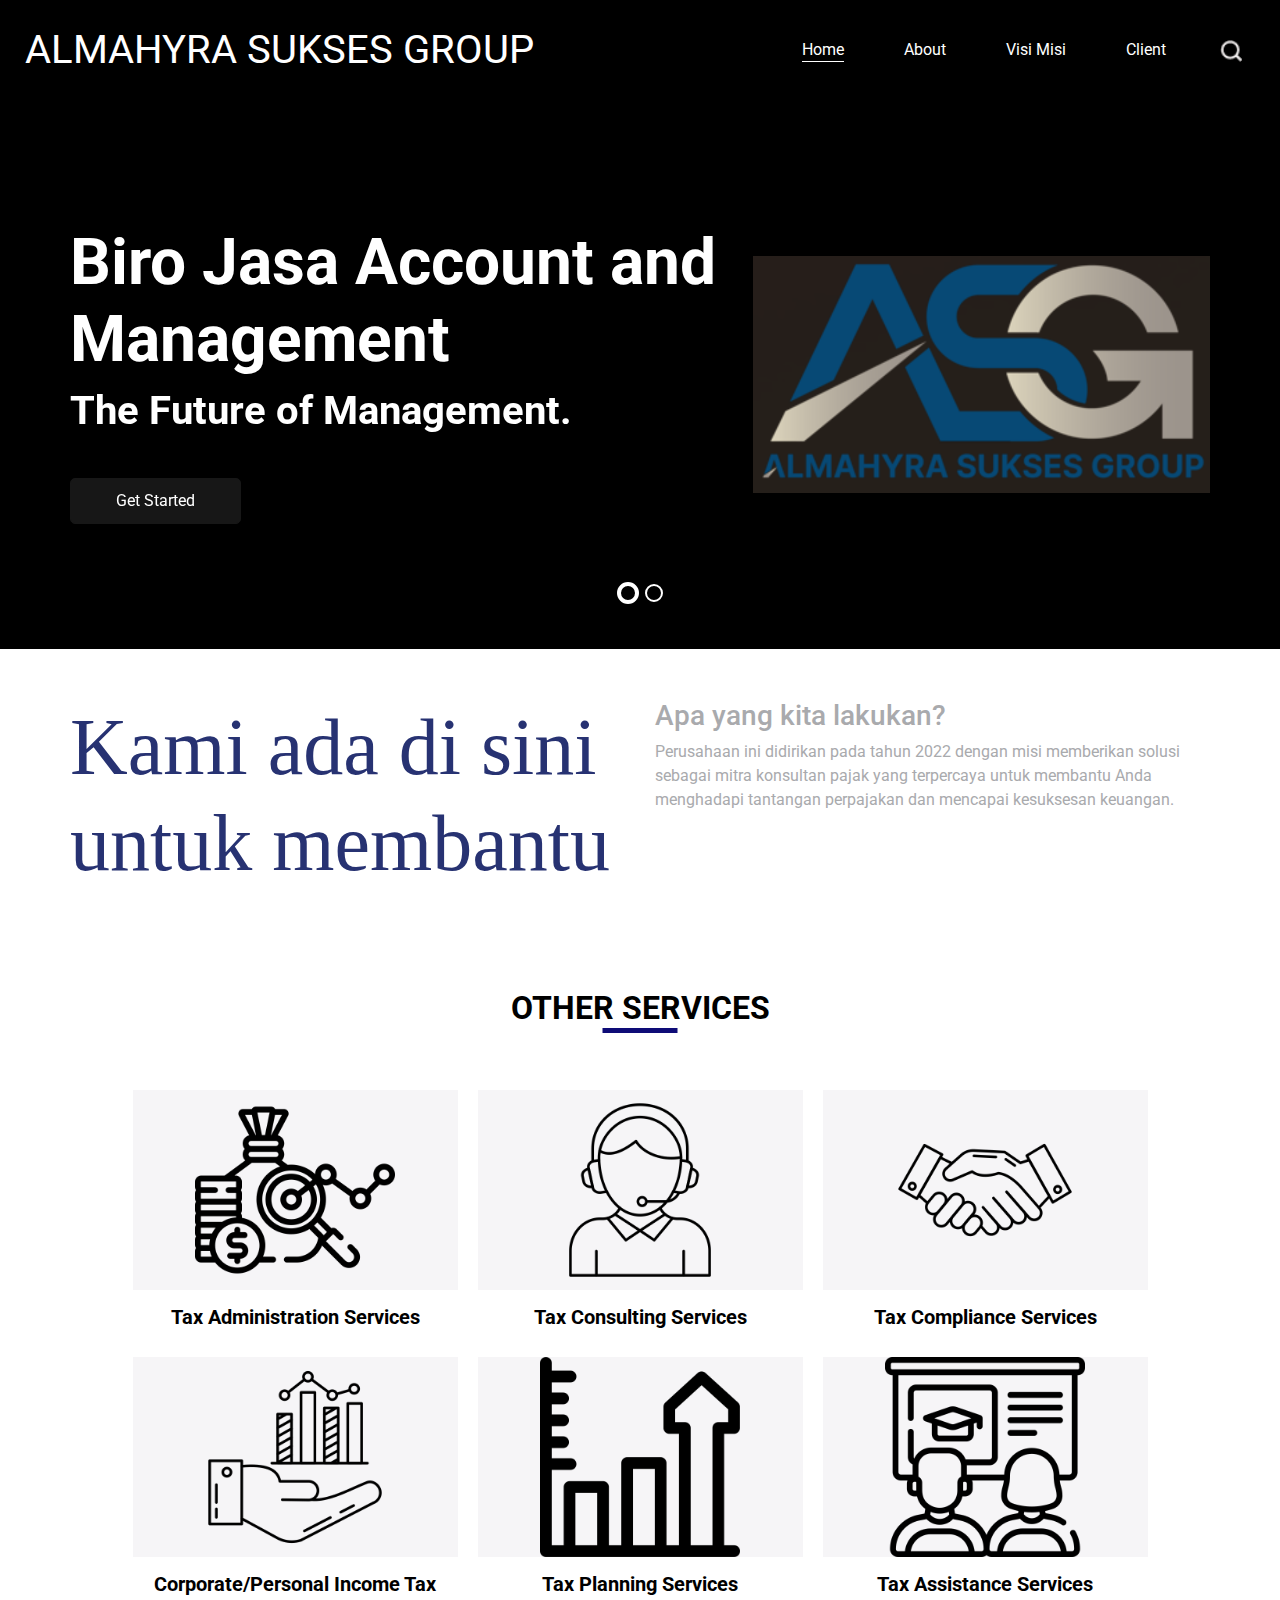
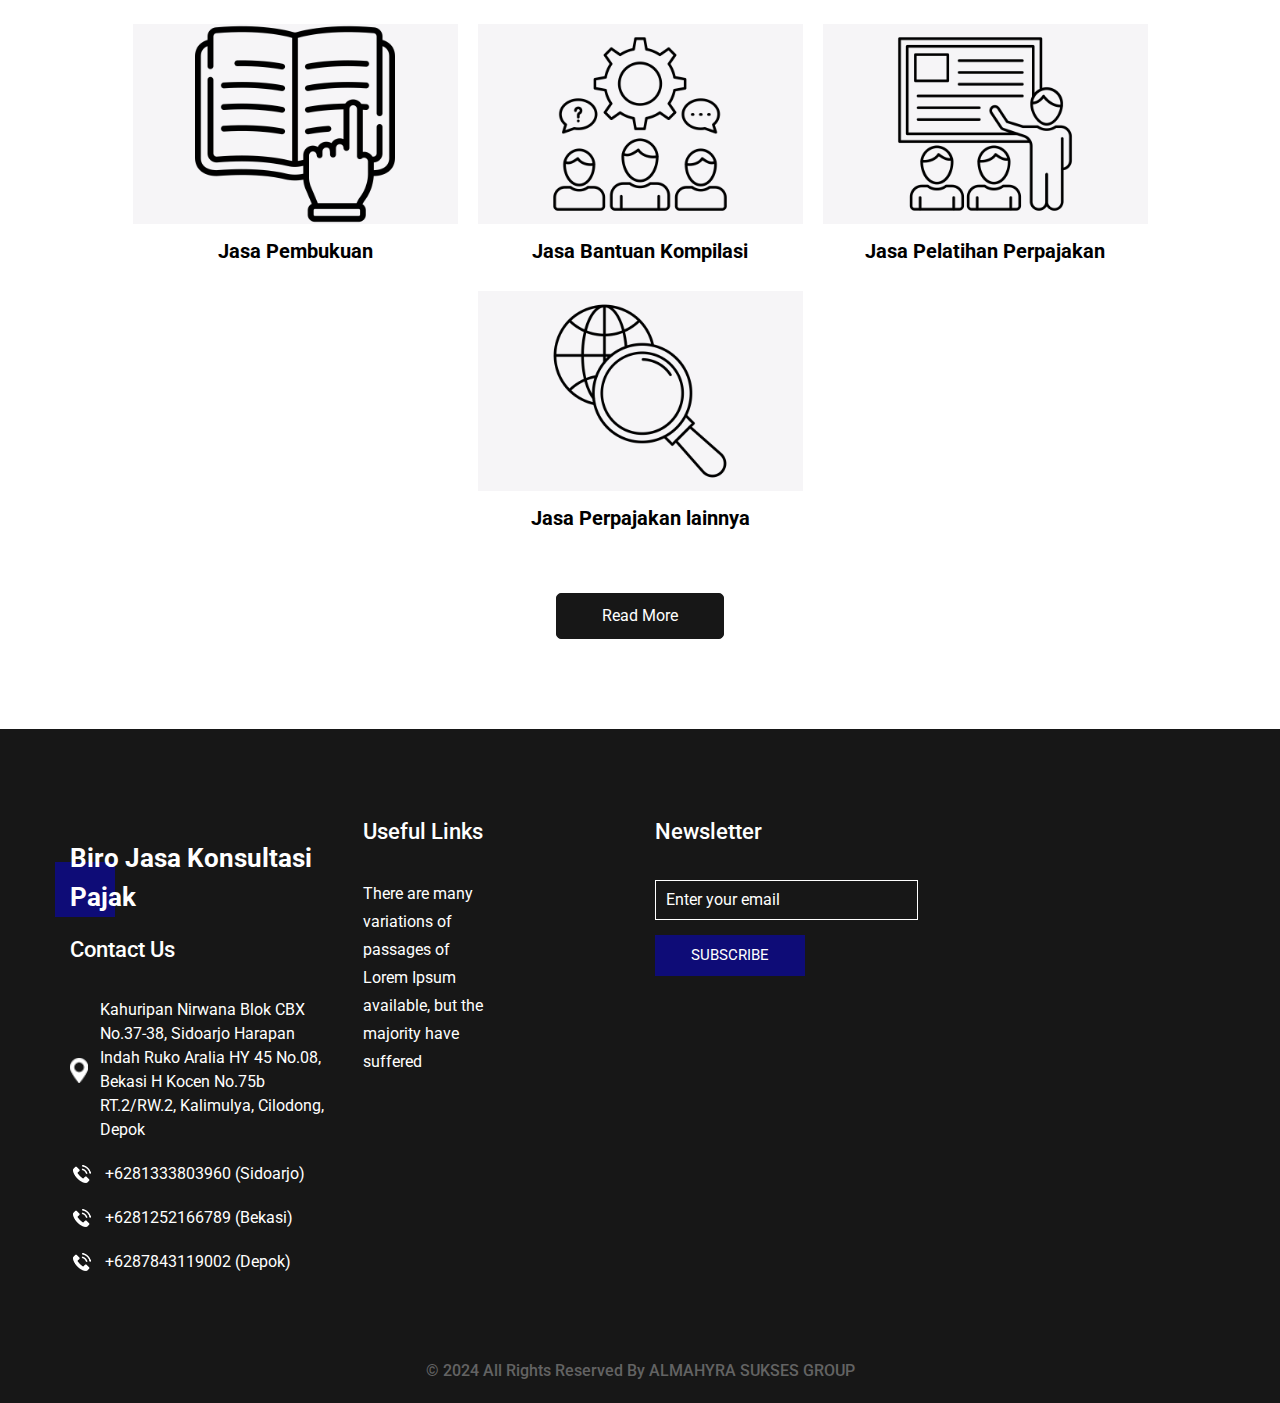
==== index.html @ 08581fa9 "push awal" ====
<!DOCTYPE html>
<html>

<head>
  <!-- Basic -->
  <meta charset="utf-8" />
  <meta http-equiv="X-UA-Compatible" content="IE=edge" />
  <!-- Mobile Metas -->
  <meta name="viewport" content="width=device-width, initial-scale=1, shrink-to-fit=no" />
  <!-- Site Metas -->
  <meta name="keywords" content="" />
  <meta name="description" content="" />
  <meta name="author" content="" />

  <title >Biro Jasa Konsultasi Pajak</title>

  <!-- slider stylesheet -->
  <!-- slider stylesheet -->
  <link rel="stylesheet" type="text/css"
    href="https://cdnjs.cloudflare.com/ajax/libs/OwlCarousel2/2.3.4/assets/owl.carousel.min.css" />

  <!-- bootstrap core css -->
  <link rel="stylesheet" type="text/css" href="css/bootstrap.css" />

  <!-- fonts style -->
  <link href="https://fonts.googleapis.com/css?family=Roboto:400,700&display=swap" rel="stylesheet" />
  <!-- Custom styles for this template -->
  <link href="css/style.css" rel="stylesheet" />
  <!-- responsive style -->
  <link href="css/responsive.css" rel="stylesheet" />
</head>

<body>
  <div class="hero_area">
    <!-- header section strats -->
    <header class="header_section">
      <div class="container-fluid">
        <nav class="navbar navbar-expand-lg custom_nav-container ">
          <a class="navbar-brand" href="index.html">
            <span>
              ALMAHYRA SUKSES GROUP
            </span>
          </a>
          <button class="navbar-toggler" type="button" data-toggle="collapse" data-target="#navbarSupportedContent"
            aria-controls="navbarSupportedContent" aria-expanded="false" aria-label="Toggle navigation">
            <span class="navbar-toggler-icon"></span>
          </button>

          <div class="collapse navbar-collapse" id="navbarSupportedContent">
            <div class="d-flex ml-auto flex-column flex-lg-row align-items-center">
              <ul class="navbar-nav  ">
                <li class="nav-item active">
                  <a class="nav-link" href="index.html">Home <span class="sr-only">(current)</span></a>
                </li>
                <li class="nav-item ">
                  <a class="nav-link" href="about.html"> About </a>
                </li>
                <!-- <li class="nav-item">
                  <a class="nav-link" href="how.html"> How </a>
                </li> -->
                <li class="nav-item">
                  <a class="nav-link" href="visimisi.html"> Visi Misi </a>
                </li>
                <li class="nav-item">
                  <a class="nav-link" href="client.html"> Client </a>
                </li>
                <!-- <li class="nav-item">
                  <a class="nav-link" href="#">
                    <span>Wallet</span> <img src="images/wallet.png" alt="" />
                  </a>
                </li>
                <li class="nav-item">
                  <a class="nav-link" href="#"> Login</a>
                </li>
                <li class="nav-item">
                  <a class="nav-link" href="#"> Sign Up</a>
                </li> -->
              </ul>
              <div class="user_option">
                <form class="form-inline my-2 my-lg-0 ml-0 ml-lg-4 mb-3 mb-lg-0">
                  <button class="btn  my-2 my-sm-0 nav_search-btn" type="submit"></button>
                </form>
              </div>
            </div>
          </div>
        </nav>
      </div>
    </header>
    <!-- end header section -->
    <!-- slider section -->
    <section class=" slider_section position-relative" style="margin-bottom: 50px;">
      <div id="carouselExampleIndicators" class="carousel slide" data-ride="carousel">
        <ol class="carousel-indicators">
          <li data-target="#carouselExampleIndicators" data-slide-to="0" class="active"></li>
          <li data-target="#carouselExampleIndicators" data-slide-to="1"></li>
          <!-- <li data-target="#carouselExampleIndicators" data-slide-to="2"></li>
          <li data-target="#carouselExampleIndicators" data-slide-to="3"></li>
          <li data-target="#carouselExampleIndicators" data-slide-to="4"></li> -->
        </ol>
        <div class="carousel-inner">
          <div class="carousel-item active">
            <div class="container">
              <div class="box">
                <div class="row">
                  <div class="col-md-7">
                    <div class="detail-box">
                      <div>
                        <h1>
                          Biro Jasa Account and Management
                        </h1>
                        <h2>
                          The Future of Management.
                        </h2>
                        <div class="">
                          <a href="">
                            Get Started
                          </a>
                        </div>
                      </div>
                    </div>
                  </div>
                  <div class="col-md-5">
                    <div class="img-box2">
                      <img src="images/logo_ASG.png" alt="" />
                    </div>
                  </div>
                </div>
              </div>
            </div>
          </div>
          <div class="carousel-item">
            <div class="container">
              <div class="box">
                <div class="row">
                  <div class="col-md-7">
                    <div class="detail-box">
                      <div>
                        <h1>
                          COMPANY VALUES
                        </h1>
                        <!-- <h2>
                          The Future of Trading.
                        </h2> -->
                        <div class="">
                          <a href="">
                            Get Started
                          </a>
                        </div>
                      </div>
                    </div>
                  </div>
                  <div class="col-md-5">
                    <div class="img-box2">
                  
                      <img src="images/company_value.png" alt="" />
                    </div>
                  </div>
                </div>
              </div>
            </div>
          </div>
          
          
          
      </div>
    </section>
    <!-- end slider section -->
  </div>

  <section id="about" class="about">
    <div class="container" data-aos="fade-up">
        <div class="row">
          <div class="col-lg-6 order-1 order-lg-1 content" data-aos="fade-left" data-aos-delay="100" style="font-family: 'Times New Roman', serif; font-size: 24px;">
            <h3 style="color: #273272; font-size: 80px;">Kami ada di sini untuk membantu</h3>
        </div>
        
            <div class="col-lg-6 order-2 order-lg-2" data-aos="fade-right" data-aos-delay="100">
              <h3 style="color: #A9AAAD;">Apa yang kita lakukan?</h3>
              <p class="fst-italic" style="color: #A9AAAD;">
                Perusahaan ini didirikan pada tahun
                2022 dengan misi memberikan solusi
                sebagai mitra konsultan pajak yang
                terpercaya untuk membantu Anda
                menghadapi tantangan perpajakan
                dan mencapai kesuksesan keuangan.
              </p>
              
          </div>
          
        </div>
    </div>
</section>




  <!-- how section -->
  <section class="how_section layout_padding">
    <div class="heading_container">
      <h2>
        OTHER SERVICES
      </h2>
    </div>
    <div class="how_container">
      <div class="box">
        <div class="img-box">
            <img src="images/pajak_pemenuhan.png" class="img-fluid" alt="">
        </div>
        <div class="detail-box">
            <h5>Tax Administration Services</h5>
        </div>
    </div>
    
      <div class="box">
        <div class="img-box">
          <img src="images/pajak_konsultasi.png" class="img-fluid" alt="">
      </div>
        <div class="detail-box">
          <h5>
            Tax Consulting Services

          </h5>
          <!-- <p>
            Lorem ipsum dolor sit amet, consectetur adipiscing elit, sed do
            eiusmod tempor incididunt ut labore et
          </p> -->
        </div>
      </div>
      <div class="box">
        <div class="img-box">
          <img src="images/pajak_ulasan.png" class="img-fluid" alt="">
      </div>
        <div class="detail-box">
          <h5>
            Tax Compliance Services
          </h5>
          <!-- <p>
            Lorem ipsum dolor sit amet, consectetur adipiscing elit, sed do
            eiusmod tempor incididunt ut labore et
          </p> -->
        </div>
      </div>
      <div class="box">
        <div class="img-box">
          <img src="images/pajak_income.png" class="img-fluid" alt="">
      </div>
        <div class="detail-box">
          <h5>
            Corporate/Personal Income Tax
          </h5>
          <!-- <p>
            Lorem ipsum dolor sit amet, consectetur adipiscing elit, sed do
            eiusmod tempor incididunt ut labore et
          </p> -->
        </div>
      </div>
      <div class="box">
        <div class="img-box">
          <img src="images/tax_planning.png" class="img-fluid" alt="">
      </div>
        <div class="detail-box">
          <h5>
            Tax Planning Services
          </h5>
          <!-- <p>
            Lorem ipsum dolor sit amet, consectetur adipiscing elit, sed do
            eiusmod tempor incididunt ut labore et
          </p> -->
        </div>
      </div>
      <div class="box">
        <div class="img-box">
          <img src="images/tax_assistant.png" class="img-fluid" alt="">
      </div>
        <div class="detail-box">
          <h5>
            Tax Assistance Services
          </h5>
          <!-- <p>
            Lorem ipsum dolor sit amet, consectetur adipiscing elit, sed do
            eiusmod tempor incididunt ut labore et
          </p> -->
        </div>
      </div>
      <div class="box">
        <div class="img-box">
          <img src="images/pembukuan.png" class="img-fluid" alt="">
      </div>
        <div class="detail-box">
          <h5>
            Jasa Pembukuan
          </h5>
          <!-- <p>
            Lorem ipsum dolor sit amet, consectetur adipiscing elit, sed do
            eiusmod tempor incididunt ut labore et
          </p> -->
        </div>
      </div>
      <div class="box">
        <div class="img-box">
          <img src="images/jasa_kompilasi.png" class="img-fluid" alt="">
      </div>
        <div class="detail-box">
          <h5>
            Jasa Bantuan Kompilasi
          </h5>
          <!-- <p>
            Lorem ipsum dolor sit amet, consectetur adipiscing elit, sed do
            eiusmod tempor incididunt ut labore et
          </p> -->
        </div>
      </div>
      <div class="box">
        <div class="img-box">
          <img src="images/jasa_pembelajaran.png" class="img-fluid" alt="">
      </div>
        <div class="detail-box">
          <h5>
            Jasa Pelatihan Perpajakan 
          </h5>
          <!-- <p>
            Lorem ipsum dolor sit amet, consectetur adipiscing elit, sed do
            eiusmod tempor incididunt ut labore et
          </p> -->
        </div>
      </div>
      <div class="box">
        <div class="img-box">
          <img src="images/pajak_sengket.png" class="img-fluid" alt="">
      </div>
        <div class="detail-box">
          <h5>
            Jasa Perpajakan lainnya
          </h5>
          <!-- <p>
            Lorem ipsum dolor sit amet, consectetur adipiscing elit, sed do
            eiusmod tempor incididunt ut labore et
          </p> -->
        </div>
      </div>
      
    </div>
    <div class="btn-box">
      <a href="">
        Read More
      </a>
    </div>
  </section>
  <!-- end how section -->

  <!-- about section -->
<!-- 
  <section class="about_section layout_padding-bottom">
    <div class="container">
      <div class="heading_container">
        <h2>
          About Biro Jasa Konsultasi Pajak
        </h2>
      </div>
      <div class="box">
        <div class="img-box">
          <img src="images/about-img.png" alt="">
        </div>
        <div class="detail-box">
          <p>
            Lorem ipsum dolor sit amet, consectetur adipiscing elit, sed do eiusmod tempor incididunt ut labore et
            dolore magna aliqua. Ut enim ad minim veniamLorem ipsum dolor sit amet, consectetur adipiscing elit, sed do
            eiusmod tempor incididunt ut labore
            et dolore magna aliqua. Ut enim ad minim
          </p>
          <div class="btn-box">
            <a href="">
              Read More
            </a>
          </div>
        </div>
      </div>
    </div>
  </section> -->
  <!-- end about section -->

  <!-- app section -->
<!-- 
  <section class="app_section">
    <div class="container">
      <div class="row">
        <div class="col-md-6">
          <div class="detail-box">
            <h2>
              Our Powerful app to connect it all
            </h2>
            <p>
              Lorem ipsum dolor sit amet, consectetur adipiscing elit, sed do eiusmod tempor incididunt ut labore et
              dolore magna aliqua. Ut enim ad minim veniam
            </p>
            <div class="download_box">
              <h5>
                Download Now
              </h5>
              <div class="btn-box">
                <a href="">
                  <img src="images/app-store.png" alt="">
                </a>
                <a href="">
                  <img src="images/play-store.png" alt="">
                </a>
              </div>
            </div>
          </div>
        </div>
        <div class="col-md-6">
          <div class="img-box">
            <img src="images/slider-img.png" alt="">
          </div>
        </div>
      </div>
    </div>
  </section> -->

  <!-- end app section -->


  <!-- auto section -->

  <!-- <section class="auto_section layout_padding">
    <div class="container">
      <div class="heading_container">
        <h2>
          Start Automatic Now
        </h2>
      </div>
      <div class="box">
        <div class="img-box">
          <img src="images/auto-img.png" alt="">
        </div>
        <div class="detail-box">
          <p>
            Lorem ipsum dolor sit amet, consectetur adipiscing elit, sed do eiusmod tempor incididunt ut labore et
            dolore magna aliqua. Ut enim ad minim veniamLorem ipsum dolor sit amet, consectetur adipiscing elit, sed do
            eiusmod tempor incididunt ut labore
            et dolore magna aliqua. Ut enim ad minim
          </p>
          <div class="btn-box">
            <a href="">
              Register Now
            </a>
          </div>
        </div>
      </div>
    </div>
  </section> -->
  <!-- end auto section -->

  <!-- client section -->

  <!-- end client section -->

  <!-- info section -->
  <section class="info_section layout_padding">
    <div class="container">
      <div class="row">
        <div class="col-md-3">
          <div class="info_contact">
            <div class="info_logo">
              <a href="index.html">
                <span>
                  Biro Jasa Konsultasi Pajak
                </span>
              </a>
            </div>
            <h5>
              Contact Us
            </h5>
            <div>
              <div class="img-box">
                <img src="images/location.png" width="18px" alt="" />
              </div>
              <p>
                Kahuripan Nirwana Blok CBX No.37-38, Sidoarjo
                Harapan Indah Ruko Aralia HY 45 No.08, Bekasi
                H Kocen No.75b RT.2/RW.2, Kalimulya, Cilodong, Depok
              </p>
            </div>
            <div>
              <div class="img-box">
                <img src="images/phone.png" width="18px" alt="" />
              </div>
              <p>
                +6281333803960 (Sidoarjo)
              </p>
            </div>
            <div>
              <div class="img-box">
                <img src="images/phone.png" width="18px" alt="" />
              </div>
              <p>
                +6281252166789 (Bekasi)
              </p>
            </div>
            <div>
              <div class="img-box">
                <img src="images/phone.png" width="18px" alt="" />
              </div>
              <p>
                +6287843119002 (Depok)
              </p>
            </div>
            <!-- <div>
              <div class="img-box">
                <img src="images/envelope.png" width="18px" alt="" />
              </div>
              <p>
                demo@gmail.com
              </p>
            </div> -->
          </div>
        </div>
        <!-- <div class="col-md-3">
          <div class="info_info">
            <h5>
              Invest Money
            </h5>
            <p>
              There are many variations of passages of Lorem Ipsum available, but the majority have suffered alteration
              in some form, by injected humour,
            </p>
          </div>
        </div> -->

        <div class="col-md-3">
          <div class="info_links">
            <h5>
              Useful Links
            </h5>
            <ul>
              <li>
                <a href="">
                  There are many
                </a>
              </li>
              <li>
                <a href="">
                  variations of
                </a>
              </li>
              <li>
                <a href="">
                  passages of
                </a>
              </li>
              <li>
                <a href="">
                  Lorem Ipsum
                </a>
              </li>
              <li>
                <a href="">
                  available, but the
                </a>
              </li>
              <li>
                <a href="">
                  majority have
                </a>
              </li>
              <li>
                <a href="">
                  suffered
                </a>
              </li>
            </ul>
          </div>
        </div>
        <div class="col-md-3">
          <div class="info_form ">
            <h5>
              Newsletter
            </h5>
            <form action="">
              <input type="email" placeholder="Enter your email" />
              <button>
                Subscribe
              </button>
            </form>
          </div>
        </div>
      </div>
    </div>
  </section>

  <!-- end info_section -->

  <!-- footer section -->
  <section class="container-fluid footer_section">
    <p>
      &copy; 2024 All Rights Reserved By
      <a href="https://html.design/">ALMAHYRA SUKSES GROUP</a>
    </p>
  </section>
  <!-- footer section -->

  <script type="text/javascript" src="js/jquery-3.4.1.min.js"></script>
  <script type="text/javascript" src="js/bootstrap.js"></script>
  <script type="text/javascript" src="https://cdnjs.cloudflare.com/ajax/libs/OwlCarousel2/2.3.4/owl.carousel.min.js">
  </script>
  <!-- owl carousel script 
    -->
  <script type="text/javascript">
    $(".owl-carousel").owlCarousel({
      loop: true,
      margin: 0,
      navText: [],
      center: true,
      autoplay: true,
      autoplayHoverPause: true,
      responsive: {
        0: {
          items: 1
        },
        1000: {
          items: 3
        }
      }
    });
  </script>
  <!-- end owl carousel script -->
</body>

</html>
---- css/style.css ----
body {
  font-family: "Roboto", sans-serif;
  color: #000000;
  background-color: #ffffff;
}

.layout_padding {
  padding: 90px 0;
}

.layout_padding2 {
  padding: 45px 0;
}

.layout_padding2-top {
  padding-top: 45px;
}

.layout_padding2-bottom {
  padding-bottom: 45px;
}

.layout_padding-top {
  padding-top: 90px;
}

.layout_padding-bottom {
  padding-bottom: 90px;
}

.heading_container {
  display: -webkit-box;
  display: -ms-flexbox;
  display: flex;
  -webkit-box-pack: center;
      -ms-flex-pack: center;
          justify-content: center;
  text-align: center;
}

.heading_container h2 {
  font-weight: bold;
  position: relative;
}

.heading_container h2::before {
  content: "";
  position: absolute;
  bottom: -6px;
  left: 50%;
  width: 75px;
  height: 5px;
  background-color: #0e0c77;
  -webkit-transform: translateX(-50%);
          transform: translateX(-50%);
}

/*header section*/
.hero_area {
  background-image: url(../images/hero-bg.jpg);
  background-size: cover;
}

.sub_page .hero_area {
  height: auto;
}

.sub_page .who_section.layout_padding {
  padding-top: 0;
}

.hero_area.sub_pages {
  height: auto;
}

.header_section {
  background-color: #000000;
}
/* INI HEADERNYA  */

.header_section .container-fluid {
  padding-right: 25px;
  padding-left: 25px;
}

.header_section .nav_container {
  margin: 0 auto;
}

.custom_nav-container.navbar-expand-lg .navbar-nav .nav-item .nav-link {
  margin: 10px 30px;
  padding: 0;
  color: #ffffff;
  text-align: center;
  position: relative;
}

.custom_nav-container.navbar-expand-lg .navbar-nav .nav-item .nav-link::after {
  display: none;
  content: "";
  position: absolute;
  left: 0;
  bottom: 0;
  width: 100%;
  height: 1px;
  background-color: #ffffff;
}

.custom_nav-container.navbar-expand-lg .navbar-nav .nav-item.active a::after, .custom_nav-container.navbar-expand-lg .navbar-nav .nav-item:hover a::after {
  display: block;
}

a,
a:hover,
a:focus {
  text-decoration: none;
}

a:hover,
a:focus {
  color: initial;
}

.btn,
.btn:focus {
  outline: none !important;
  -webkit-box-shadow: none;
          box-shadow: none;
}

.user_option {
  display: -webkit-box;
  display: -ms-flexbox;
  display: flex;
  -webkit-box-align: center;
      -ms-flex-align: center;
          align-items: center;
}

.user_option a {
  color: #ffffff;
  margin: 10px 30px;
}

.custom_nav-container .nav_search-btn {
  background-image: url(../images/search-icon.png);
  background-size: 22px;
  background-repeat: no-repeat;
  background-position-y: 7px;
  width: 35px;
  height: 35px;
  padding: 0;
  border: none;
}

.navbar-brand {
  display: -webkit-box;
  display: -ms-flexbox;
  display: flex;
  -webkit-box-align: center;
      -ms-flex-align: center;
          align-items: center;
  position: relative;
}

.navbar-brand span {
  font-size: 40px;
  color: #ffffff;
  position: relative;
  z-index: 3;
}
.title {
  display: flex;
  justify-content: center; /* Mencentralisasi gambar secara horizontal */
  align-items: center; /* Mencentralisasi gambar secara vertikal */
  height: 100px; /* Atur tinggi sesuai kebutuhan */
}

.navbar-brand::before {
  content: "";
  position: absolute;
  left: -10px;
  bottom: 0;
  width: 45px;
  height: 45px;
  background-color: #000000;
  z-index: 2;
}

.custom_nav-container {
  z-index: 99999;
  padding: 15px 0;
}

.custom_nav-container .navbar-toggler {
  outline: none;
}

.custom_nav-container .navbar-toggler .navbar-toggler-icon {
  background-image: url(../images/menu.png);
  background-size: 55px;
}

/*end header section*/
.slider_section {
  height: 90%;
  display: -webkit-box;
  display: -ms-flexbox;
  display: flex;
  -webkit-box-align: center;
      -ms-flex-align: center;
          align-items: center;
  color: #ffffff;
}

.slider_section #carouselExampleIndicators {
  width: 100%;
}

.slider_section .row {
  -webkit-box-align: center;
      -ms-flex-align: center;
          align-items: center;
}

.slider_section .box {
  margin: 125px 0;
}

.slider_section .detail-box h1 {
  font-size: 4rem;
  font-weight: bold;
}

.slider_section .detail-box h2 {
  font-weight: bold;
  font-size: 2.5rem;
}

.slider_section .detail-box p {
  margin-top: 25px;
}

.slider_section .detail-box a {
  display: inline-block;
  padding: 10px 45px;
  background-color: #171717;
  border: 1px solid #171717;
  color: #ffffff;
  border-radius: 5px;
  -webkit-transition: -webkit-transform 0.3s;
  transition: -webkit-transform 0.3s;
  transition: transform 0.3s;
  transition: transform 0.3s, -webkit-transform 0.3s;
  margin-top: 35px;
}

.slider_section .detail-box a:hover {
  -webkit-transform: translateY(-3px);
          transform: translateY(-3px);
  -webkit-box-shadow: 0px 3px 4px 0 rgba(0, 0, 0, 0.2);
          box-shadow: 0px 3px 4px 0 rgba(0, 0, 0, 0.2);
}

.slider_section .img-box img {
  width: 100%;
}
.slider_section .img-box2 img {
  width: 100%;
}
.slider_section #carouselExampleIndicators .carousel-indicators {
  bottom: 45px;
  margin: 0;
  -webkit-box-align: center;
      -ms-flex-align: center;
          align-items: center;
}

.slider_section #carouselExampleIndicators .carousel-indicators li {
  width: 14px;
  height: 14px;
  background-color: transparent;
  border: 2px solid #ffffff;
  border-radius: 100%;
  opacity: 1;
}

.slider_section #carouselExampleIndicators .carousel-indicators li.active {
  border: 4px solid #ffffff;
}

.how_section .how_container {
  display: -webkit-box;
  display: -ms-flexbox;
  display: flex;
  -webkit-box-pack: center;
      -ms-flex-pack: center;
          justify-content: center;
  padding: 45px 60px;
  -ms-flex-wrap: wrap;
      flex-wrap: wrap;
}

.how_section .how_container .box {
  text-align: center;
  margin: 10px;
  min-width: 200px;
  width: 325px;
}

.how_section .how_container .box .img-box {
  display: -webkit-box;
  display: -ms-flexbox;
  display: flex;
  -webkit-box-pack: center;
      -ms-flex-pack: center;
          justify-content: center;
  height: 200px;
  background-color: #f6f5f7;
}

.how_section .how_container .box .img-box svg {
  width: 75px;
  height: auto;
}

.how_section .how_container .box .detail-box {
  margin-top: 15px;
}

.how_section .how_container .box .detail-box h5 {
  font-weight: bold;
  position: relative;
}

.how_section .how_container .box .detail-box h5::before {
  display: none;
  content: "";
  position: absolute;
  bottom: -4px;
  left: 50%;
  width: 75px;
  height: 2px;
  background-color: #0e0c77;
  -webkit-transform: translateX(-50%);
          transform: translateX(-50%);
}

.how_section .how_container .box .detail-box p {
  color: #b8b8b8;
}

.how_section .how_container .box:hover .img-box {
  background-color: #0e0c77;
}

.how_section .how_container .box:hover .img-box svg {
  fill: #ffffff;
}

.how_section .how_container .box:hover .detail-box {
  margin-top: 15px;
}

.how_section .how_container .box:hover .detail-box h5::before {
  display: block;
}

.how_section .how_container .box:hover .detail-box p {
  color: #393a3c;
}

.how_section .btn-box {
  display: -webkit-box;
  display: -ms-flexbox;
  display: flex;
  -webkit-box-pack: center;
      -ms-flex-pack: center;
          justify-content: center;
}

.how_section .btn-box a {
  display: inline-block;
  padding: 10px 45px;
  background-color: #171717;
  border: 1px solid #171717;
  color: #ffffff;
  border-radius: 5px;
  -webkit-transition: -webkit-transform 0.3s;
  transition: -webkit-transform 0.3s;
  transition: transform 0.3s;
  transition: transform 0.3s, -webkit-transform 0.3s;
}

.how_section .btn-box a:hover {
  -webkit-transform: translateY(-3px);
          transform: translateY(-3px);
  -webkit-box-shadow: 0px 3px 4px 0 rgba(0, 0, 0, 0.2);
          box-shadow: 0px 3px 4px 0 rgba(0, 0, 0, 0.2);
}

.about_section {
  text-align: center;
}

.about_section .box {
  display: -webkit-box;
  display: -ms-flexbox;
  display: flex;
  -webkit-box-orient: vertical;
  -webkit-box-direction: normal;
      -ms-flex-direction: column;
          flex-direction: column;
  -webkit-box-align: center;
      -ms-flex-align: center;
          align-items: center;
}

.about_section .box .img-box {
  display: -webkit-box;
  display: -ms-flexbox;
  display: flex;
  -webkit-box-pack: center;
      -ms-flex-pack: center;
          justify-content: center;
  margin-top: 25px;
}

.about_section .box .img-box img {
  max-width: 100%;
  -webkit-filter: drop-shadow(0px 36px 13px rgba(0, 0, 0, 0.3));
          filter: drop-shadow(0px 36px 13px rgba(0, 0, 0, 0.3));
}

.about_section .btn-box {
  display: -webkit-box;
  display: -ms-flexbox;
  display: flex;
  -webkit-box-pack: center;
      -ms-flex-pack: center;
          justify-content: center;
}

.about_section .btn-box a {
  display: inline-block;
  padding: 10px 45px;
  background-color: #171717;
  border: 1px solid #171717;
  color: #ffffff;
  border-radius: 5px;
  -webkit-transition: -webkit-transform 0.3s;
  transition: -webkit-transform 0.3s;
  transition: transform 0.3s;
  transition: transform 0.3s, -webkit-transform 0.3s;
  margin-top: 35px;
}

.about_section .btn-box a:hover {
  -webkit-transform: translateY(-3px);
          transform: translateY(-3px);
  -webkit-box-shadow: 0px 3px 4px 0 rgba(0, 0, 0, 0.2);
          box-shadow: 0px 3px 4px 0 rgba(0, 0, 0, 0.2);
}

section.app_section {
  color: #ffffff;
  background: -webkit-gradient(linear, left top, right top, from(#0e0c77), to(#072e85));
  background: linear-gradient(to right, #0e0c77, #072e85);
}

section.app_section .row {
  -webkit-box-align: center;
      -ms-flex-align: center;
          align-items: center;
}

section.app_section .detail-box h2 {
  font-weight: bold;
  margin-bottom: 20px;
}

section.app_section .detail-box .download_box {
  margin-top: 55px;
  max-width: 45px 0;
  display: -webkit-box;
  display: -ms-flexbox;
  display: flex;
  -webkit-box-align: center;
      -ms-flex-align: center;
          align-items: center;
}

section.app_section .detail-box .download_box h5 {
  margin-right: 25px;
}

section.app_section .detail-box .download_box .btn-box {
  display: -webkit-box;
  display: -ms-flexbox;
  display: flex;
}

section.app_section .detail-box .download_box .btn-box a {
  display: -webkit-box;
  display: -ms-flexbox;
  display: flex;
  margin: 0 5px;
}

section.app_section .detail-box .download_box .btn-box a img {
  max-width: 100%;
}

section.app_section .img-box {
  display: -webkit-box;
  display: -ms-flexbox;
  display: flex;
  -webkit-box-pack: center;
      -ms-flex-pack: center;
          justify-content: center;
  -webkit-transform: scale(1.07) translateY(-14px);
          transform: scale(1.07) translateY(-14px);
}

section.app_section .img-box img {
  width: 85%;
}

.auto_section {
  text-align: center;
}

.auto_section .box {
  display: -webkit-box;
  display: -ms-flexbox;
  display: flex;
  -webkit-box-orient: vertical;
  -webkit-box-direction: normal;
      -ms-flex-direction: column;
          flex-direction: column;
  -webkit-box-align: center;
      -ms-flex-align: center;
          align-items: center;
}

.auto_section .box .img-box {
  display: -webkit-box;
  display: -ms-flexbox;
  display: flex;
  -webkit-box-pack: center;
      -ms-flex-pack: center;
          justify-content: center;
  margin-top: 5px;
}

.auto_section .box .img-box img {
  max-width: 100%;
}

.auto_section .btn-box {
  display: -webkit-box;
  display: -ms-flexbox;
  display: flex;
  -webkit-box-pack: center;
      -ms-flex-pack: center;
          justify-content: center;
}

.auto_section .btn-box a {
  display: inline-block;
  padding: 10px 45px;
  background-color: #171717;
  border: 1px solid #171717;
  color: #ffffff;
  border-radius: 5px;
  -webkit-transition: -webkit-transform 0.3s;
  transition: -webkit-transform 0.3s;
  transition: transform 0.3s;
  transition: transform 0.3s, -webkit-transform 0.3s;
  margin-top: 35px;
}

.auto_section .btn-box a:hover {
  -webkit-transform: translateY(-3px);
          transform: translateY(-3px);
  -webkit-box-shadow: 0px 3px 4px 0 rgba(0, 0, 0, 0.2);
          box-shadow: 0px 3px 4px 0 rgba(0, 0, 0, 0.2);
}

.client_section .box {
  display: -webkit-box;
  display: -ms-flexbox;
  display: flex;
  -webkit-box-align: center;
      -ms-flex-align: center;
          align-items: center;
  width: 65%;
  margin: 45px auto;
}

.client_section .box .client_id {
  display: -webkit-box;
  display: -ms-flexbox;
  display: flex;
  -webkit-box-orient: vertical;
  -webkit-box-direction: normal;
      -ms-flex-direction: column;
          flex-direction: column;
  -webkit-box-align: center;
      -ms-flex-align: center;
          align-items: center;
  padding: 10px 40px 5px 15px;
  text-align: center;
  position: relative;
  margin-right: 25px;
}

.client_section .box .client_id .img-box {
  width: 175px;
}

.client_section .box .client_id .img-box img {
  width: 100%;
}

.client_section .box .client_id .name {
  margin-top: 15px;
}

.client_section .box .client_id .name h5 {
  text-transform: uppercase;
  font-size: 18px;
}

.client_section .box .client_id .name h6 {
  color: #6d6c6c;
}

.client_section .box .client_id:before {
  content: "";
  position: absolute;
  top: 0;
  left: 0;
  width: 100%;
  height: 100%;
  background-color: #ffffff;
  z-index: -1;
  -webkit-clip-path: polygon(0 14%, 89% 14%, 89% 48%, 100% 53%, 89% 58%, 89% 100%, 0 100%);
          clip-path: polygon(0 14%, 89% 14%, 89% 48%, 100% 53%, 89% 58%, 89% 100%, 0 100%);
}

.client_section .box .client_id:after {
  content: "";
  position: absolute;
  top: 17%;
  left: 3%;
  width: 85%;
  height: 85%;
  background-color: rgba(0, 0, 0, 0.2);
  z-index: -2;
  -webkit-filter: blur(25px);
          filter: blur(25px);
}

.client_section .btn-box {
  display: -webkit-box;
  display: -ms-flexbox;
  display: flex;
  -webkit-box-pack: center;
      -ms-flex-pack: center;
          justify-content: center;
}

.client_section .btn-box a {
  display: inline-block;
  padding: 10px 45px;
  background-color: #171717;
  border: 1px solid #171717;
  color: #ffffff;
  border-radius: 5px;
  -webkit-transition: -webkit-transform 0.3s;
  transition: -webkit-transform 0.3s;
  transition: transform 0.3s;
  transition: transform 0.3s, -webkit-transform 0.3s;
  margin-top: 25px;
}

.client_section .btn-box a:hover {
  -webkit-transform: translateY(-3px);
          transform: translateY(-3px);
  -webkit-box-shadow: 0px 3px 4px 0 rgba(0, 0, 0, 0.2);
          box-shadow: 0px 3px 4px 0 rgba(0, 0, 0, 0.2);
}

.info_section {
  background-color: #171717;
  color: #ffffff;
  padding: 90px 0 45px 0;
}

.info_section h5 {
  margin-bottom: 35px;
  font-size: 22px;
}

.info_section .info_contact .info_logo a {
  position: relative;
}

.info_section .info_contact .info_logo a span {
  color: #ffffff;
  font-size: 26px;
  font-weight: bold;
  position: relative;
  z-index: 3;
}

.info_section .info_contact .info_logo a::before {
  content: "";
  position: absolute;
  left: -15px;
  bottom: 0;
  width: 60px;
  height: 55px;
  background-color: #0e0c77;
  z-index: 2;
}

.info_section .info_contact .img-box {
  width: 35px;
  display: -webkit-box;
  display: -ms-flexbox;
  display: flex;
  -webkit-box-pack: center;
      -ms-flex-pack: center;
          justify-content: center;
}

.info_section .info_contact p {
  margin: 0;
}

.info_section .info_contact > div {
  display: -webkit-box;
  display: -ms-flexbox;
  display: flex;
  -webkit-box-align: center;
      -ms-flex-align: center;
          align-items: center;
  margin: 20px 0;
}

.info_section .info_contact > div img {
  height: auto;
  margin-right: 12px;
}

.info_section .info_links ul {
  padding: 0;
}

.info_section .info_links ul li {
  list-style-type: none;
}

.info_section .info_links ul li a {
  display: inline-block;
  color: #ffffff;
  margin: 2px 0;
}

.info_section .info_form form input {
  outline: none;
  width: 100%;
  padding: 7px 10px;
  border: 1px solid #ffffff;
  background-color: transparent;
  color: #ffffff;
}

.info_section .info_form form input::-webkit-input-placeholder {
  color: #ffffff;
}

.info_section .info_form form input:-ms-input-placeholder {
  color: #ffffff;
}

.info_section .info_form form input::-ms-input-placeholder {
  color: #ffffff;
}

.info_section .info_form form input::placeholder {
  color: #ffffff;
}

.info_section .info_form form button {
  display: inline-block;
  padding: 8px 35px;
  background-color: #0e0c77;
  border: 1px solid #0e0c77;
  color: #ffffff;
  border-radius: 0;
  -webkit-transition: -webkit-transform 0.3s;
  transition: -webkit-transform 0.3s;
  transition: transform 0.3s;
  transition: transform 0.3s, -webkit-transform 0.3s;
  margin-top: 15px;
  text-transform: uppercase;
  font-size: 15px;
}

.info_section .info_form form button:hover {
  -webkit-transform: translateY(-3px);
          transform: translateY(-3px);
  -webkit-box-shadow: 0px 3px 4px 0 rgba(0, 0, 0, 0.2);
          box-shadow: 0px 3px 4px 0 rgba(0, 0, 0, 0.2);
}

/* footer section*/
.footer_section {
  background-color: #171717;
  font-weight: 500;
  display: -webkit-box;
  display: -ms-flexbox;
  display: flex;
  -webkit-box-pack: center;
      -ms-flex-pack: center;
          justify-content: center;
}

.footer_section p {
  padding: 20px;
  color: #636363;
  margin: 0 auto;
  text-align: center;
}

.footer_section a {
  color: #636363;
}
.box {
  position: relative;
  overflow: hidden; /* Memastikan gambar tidak meluap */
}

.img-box img {
  transition: filter 0.3s ease; /* Efek transisi */
}


.box:hover .img-box img {
  filter: brightness(0) invert(1);
}

.text {
  display: flex;
  justify-content: center; /* Untuk memusatkan secara horizontal */
  align-items: center; /* Untuk memusatkan secara vertikal jika ada tinggi */
  color: #072e85;
  text-align: center; /* Menjaga teks tetap rapi */
  width: 100%; /* Pastikan lebar penuh agar bisa memusatkan konten */
}

/* end footer section*/
/*# sourceMappingURL=style.css.map */
---- css/responsive.css ----
@media (max-width: 1120px) {}

@media (max-width: 992px) {

    .custom_nav-container .nav_search-btn {
        background-position: center;
        margin-top: 10px;
    }

    .slider_section .box {
        margin: 75px 0 125px 0;
    }

    .client_section .box {
        width: 90%;
    }
}

@media (max-width: 768px) {
    .slider_section .detail-box {
        text-align: center;
        margin-bottom: 45px;
    }

    .info_section .col-md-3 {
        text-align: center;
    }

    .info_section .col-md-3:not(:nth-last-child(1)) {
        margin-bottom: 35px;
    }

    .info_section .col-md-3>div {
        display: flex;
        flex-direction: column;
        align-items: center;
    }

    section.app_section {
        padding: 65px 0;
    }

    section.app_section .img-box {
        transform: none;
        margin-top: 35px;
    }

    section.app_section .detail-box {
        text-align: center;
    }

    .client_section .box {
        width: 100%;
    }

    .info_section .info_contact .info_logo {
        margin-bottom: 45px;
    }

    .info_section .info_form form input {
        text-align: center;
    }
}


@media (max-width: 576px) {
    .slider_section .detail-box h1 {
        font-size: 3.5rem;
    }

    .slider_section .detail-box h2 {
        font-size: 2.2rem;
    }

    section.app_section .detail-box .download_box {
        flex-direction: column;
    }

    section.app_section .detail-box .download_box .btn-box {
        margin-top: 15px;
    }

    .client_section .box {
        flex-direction: column;
        align-items: center;
        text-align: center;
    }

    .client_section .box .client_id {
        margin: 0;
        margin-bottom: 15px;
    }

    .client_section .box .client_id {
        padding: 15px;
    }

    .client_section .box .client_id::before {
        clip-path: none;
    }

    .client_section .box .client_id::after {
        top: 3%;
        left: 0%;
        width: 100%;
        height: 100%;
        background-color: rgba(0, 0, 0, 0.1);
        filter: blur(10px);

    }
}

@media (max-width: 480px) {}

@media (max-width: 420px) {
    .slider_section .detail-box h1 {
        font-size: 2.5rem;
    }

    .slider_section .detail-box h2 {
        font-size: 1.8rem;
    }
}

@media (max-width: 360px) {}

@media (min-width: 1200px) {
    .container {
        max-width: 1170px;
    }
}
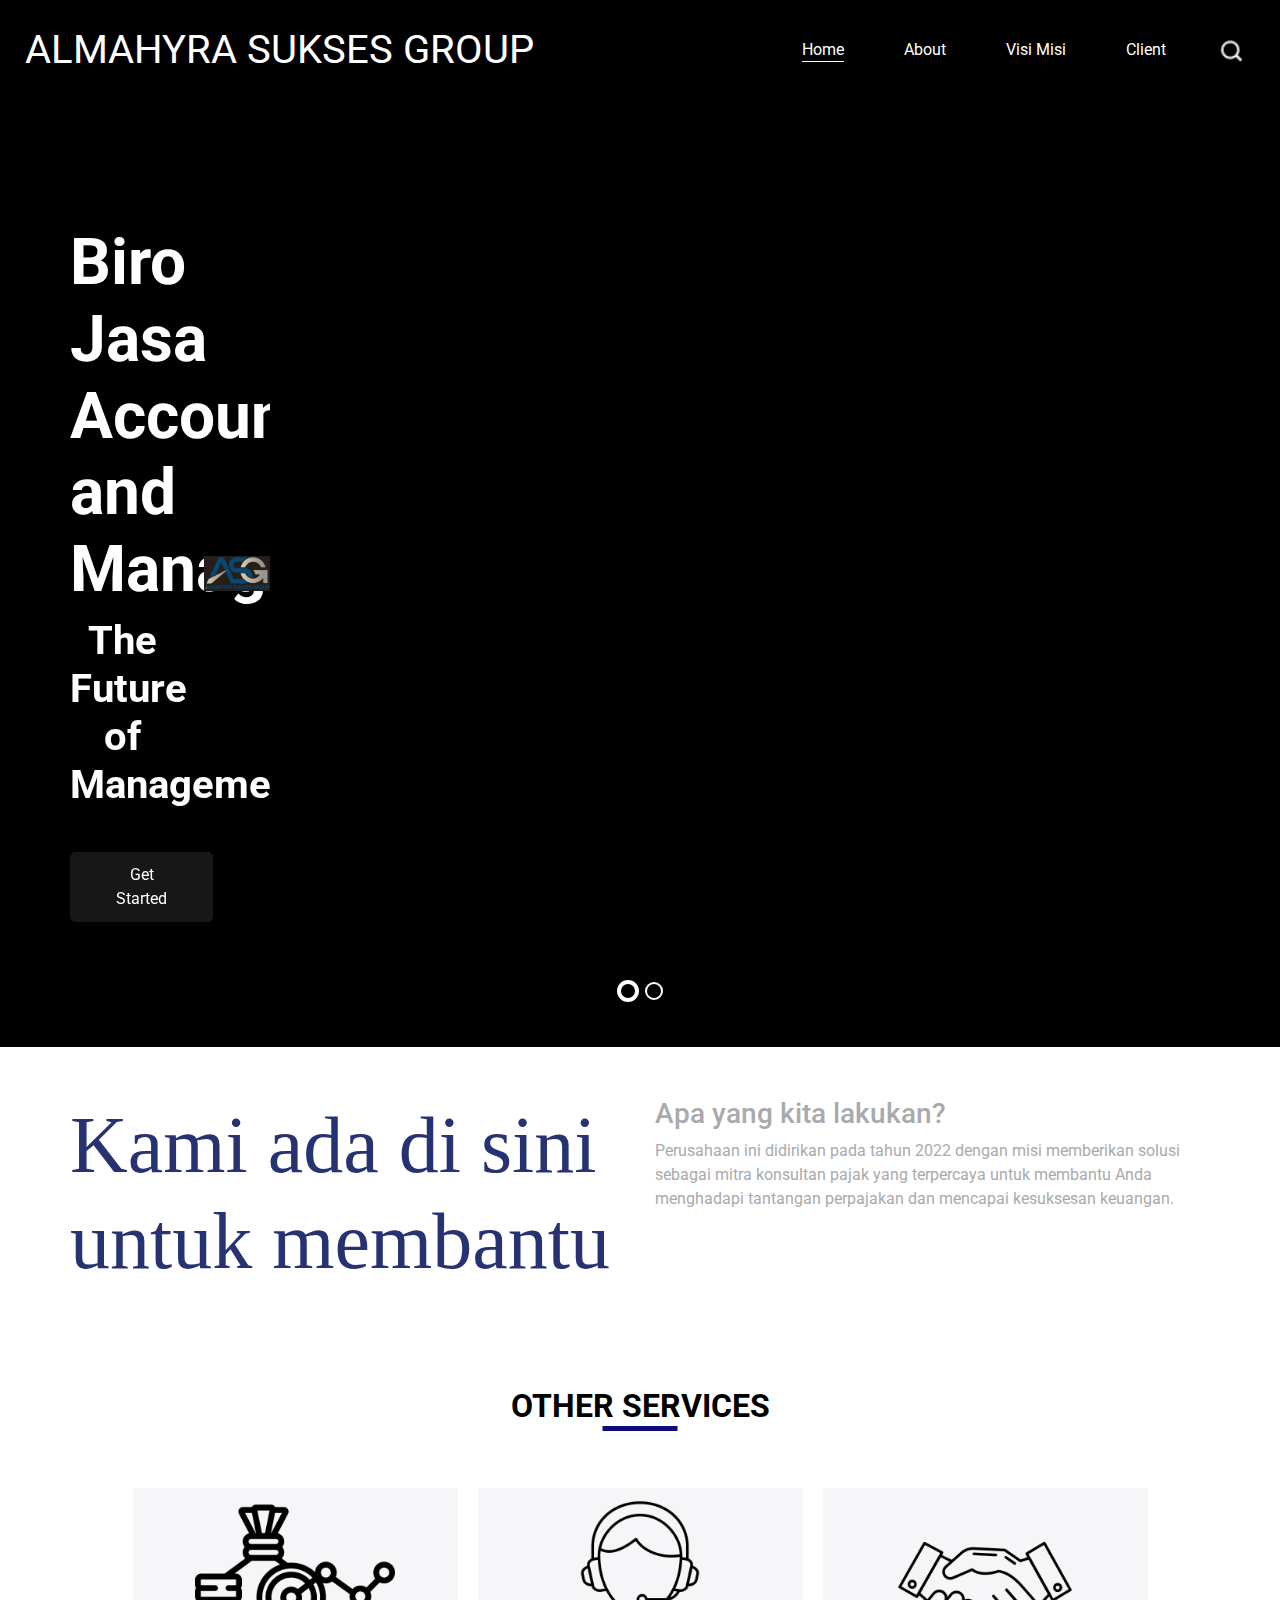
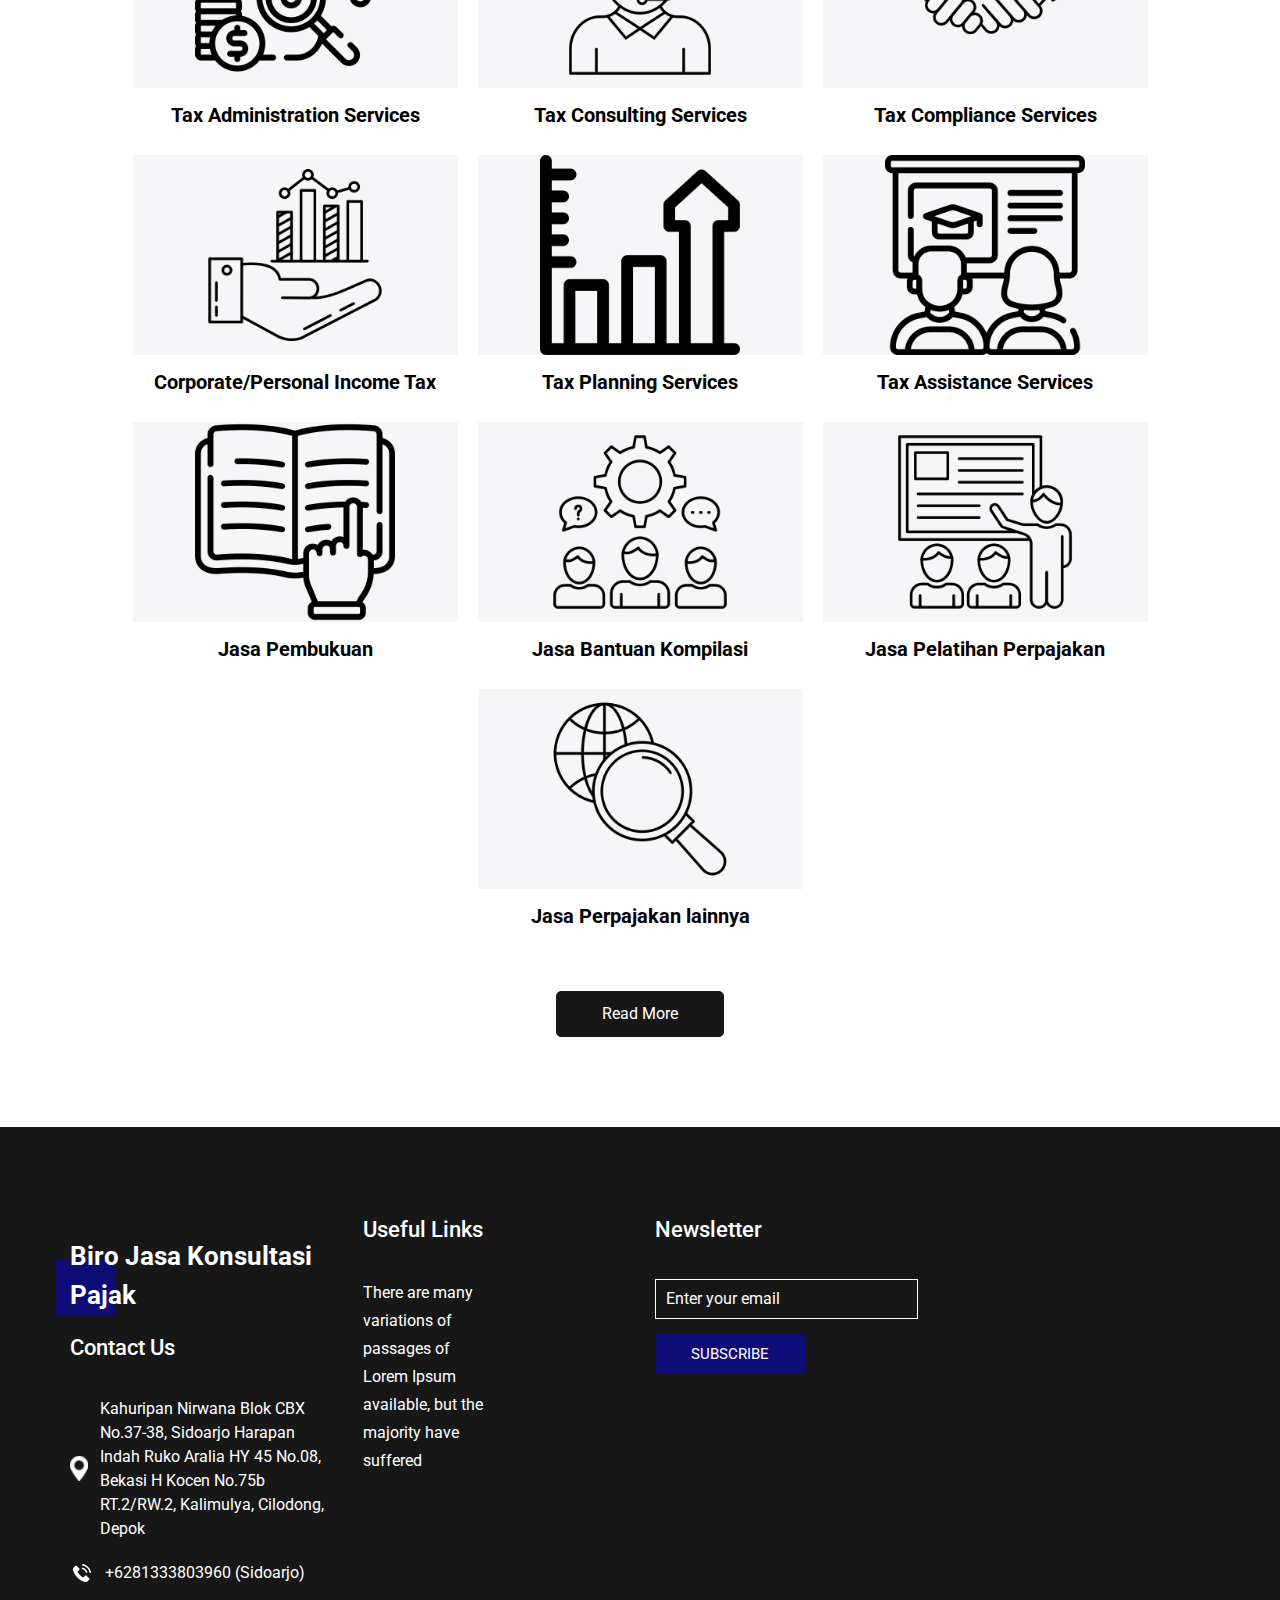
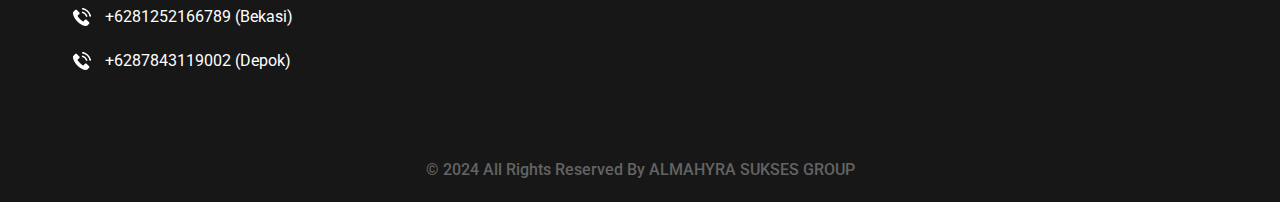
==== commit 827219bf: "penambahan popup" ====
--- a/index.html
+++ b/index.html
@@ -202,144 +202,145 @@
       </h2>
     </div>
     <div class="how_container">
-      <div class="box">
+      <div class="box" onclick="showPopup('Membantu Perusahaan dalam pengajuan pemohonan sehubungan dengan pemenuhan ketentuan- ketentuan administratif perpajakan.')">
+          <div class="img-box">
+              <img src="images/pajak_pemenuhan.png" class="img-fluid" alt="">
+          </div>
+          <div class="detail-box">
+              <h5>Tax Administration Services</h5>
+          </div>
+      </div>
+      
+      <div class="box" onclick="showPopup('Memberikan jasa konsultasi perpajakan secara rutin maupun insidentil, baik atas permasalahan perpajakan yang bersifat umum maupun yang bersifat khusus.tentuan- ketentuan administratif perpajakan.')">
+          <div class="img-box">
+              <img src="images/pajak_konsultasi.png" class="img-fluid" alt="">
+          </div>
+          <div class="detail-box">
+              <h5>  Tax Consulting Services</h5>
+          </div>
+      </div>
+      <div class="box" onclick="showPopup('Membantu Perusahaan dan atau Perseorangan pemenuhan kewajiban perpajakan sesuai dengan ketentuan peraturan perundang-undangan yang berlaku, termasuk menghitung, menyiapkan SPT dan menyetorkan pajak terutang ke Kas Negara dengan SSP, serta melaporkannya SPT ke Kantor Pelayanan Pajak tempat Wajib Pajak')">
         <div class="img-box">
-            <img src="images/pajak_pemenuhan.png" class="img-fluid" alt="">
+            <img src="images/pajak_ulasan.png" class="img-fluid" alt="">
         </div>
         <div class="detail-box">
-            <h5>Tax Administration Services</h5>
-        </div>
-    </div>
+            <h5>Tax Compliance Services</h5>
+        </div>
+    </div>
+    <div class="box" onclick="showPopup('Membantu Perusahaan atau Perseorangan untuk menyusun SPT PPhTahunan Badan sesuai dengan Laporan Keuangan perusahaan, SPT PPhTahunan Orang Pribadi sesuai dengan Laporan Keuangan atau Pencatatan pada tahun bersangkutan.')">
+      <div class="img-box">
+          <img src="images/pajak_income.png" class="img-fluid" alt="">
+      </div>
+      <div class="detail-box">
+          <h5> Corporate/Personal Income Tax</h5>
+      </div>
+  </div>
+  <div class="box" onclick="showPopup('Membantu Perusahaan menyusun rencana perpajakan agar dapat meningkatkan efisiensi Perusahaan atau Perseorangan dalam masalah perpajakan di masa yang akan datang. Jasa Pendampingan Perpajakan')">
+    <div class="img-box">
+        <img src="images/tax_planning.png" class="img-fluid" alt="">
+    </div>
+    <div class="detail-box">
+        <h5> Tax Planning Services</h5>
+    </div>
+</div>
+<div class="box" onclick="showPopup('Pendampingan proses pemeriksaan, Proses Keberatan, Proses Restitusi, Proses Banding di pengadilan sampai selesai')">
+  <div class="img-box">
+      <img src="images/tax_assistant.png" class="img-fluid" alt="">
+  </div>
+  <div class="detail-box">
+      <h5> Tax Assistance Services</h5>
+  </div>
+</div>
+<div class="box" onclick="showPopup('Jasa memberikan bantuan dan saran dalam penyelenggaraan pembukuan perusahaan dan menyusun Laporan Keuangan \n berkala yang berguna untuk manajemen dalam pengambilan\nkeputusan terutama terkait dengan transaksi yang berhubungan\nperpajakan untuk meminimalisir temuan dan risiko perpajakanyang \nsesuai dengan ketentuan perpajakan.')">
+  <div class="img-box">
+      <img src="images/pembukuan.png" class="img-fluid" alt="">
+  </div>
+  <div class="detail-box">
+      <h5>Jasa Pembukuan</h5>
+  </div>
+</div>
+<div class="box" onclick="showPopup('Jasa memberikan bantuan dan saran dalam penyelenggaraanpembukuan perusahaan dan menyusun Laporan Keuangan\nberkala yang berguna untuk manajemen dalam pengambilan\nkeputusan terutama terkait dengan transaksi yang berhubungan\nperpajakan untuk meminimalisir temuan dan risiko perpajakan\n yang sesuai dengan ketentuan perpajakan.')">
+  <div class="img-box">
+      <img src="images/jasa_kompilasi.png" class="img-fluid" alt="">
+  </div>
+  <div class="detail-box">
+      <h5>Jasa Bantuan Kompilasi</h5>
+  </div>
+</div>
+<div class="box" onclick="showPopup('Memberikan pelatihan perpajakan dalam perusahaan gunameningkatkan keahlian dan pengetahuan karyawan, baik dalam perpajakan umum untuk semua jenis pajak maupun topik khusus perpajakan untuk industri khusus sesuai kebutuhan klien baik bersifat formal maupun informal.')">
+  <div class="img-box">
+      <img src="images/jasa_pembelajaran.png" class="img-fluid" alt="">
+  </div>
+  <div class="detail-box">
+      <h5>Jasa Pelatihan Perpajakan</h5>
+  </div>
+</div>
+<div class="box" onclick="showPopup('Jasa Perpajakan lainnya sehubungan dengan program Dirjen Pajak yang bersifat Insident')">
+  <div class="img-box">
+      <img src="images/pajak_sengket.png" class="img-fluid" alt="">
+  </div>
+  <div class="detail-box">
+      <h5>Jasa Perpajakan lainnya</h5>
+  </div>
+</div>
+
+  </div>
+  
+  <!-- Popup -->
+  <div id="myPopup" class="popup" style="display:none;">
+      <div class="popup-content">
+          <span class="close" onclick="closePopup()">&times;</span>
+          <h5 id="popupTitle">Informasi Tambahan</h5>
+          <p id="popupText">Ini adalah informasi tambahan.</p>
+      </div>
+  </div>
+  
+  <style>
+  .popup {
+      position: fixed;
+      left: 0;
+      top: 0;
+      width: 100%;
+      height: 100%;
+      background-color: rgba(0, 0, 0, 0.5);
+      display: flex;
+      align-items: center;
+      justify-content: center;
+  }
+  
+  .popup-content {
+      background-color: white;
+      padding: 20px;
+      border-radius: 5px;
+      text-align: center;
+  }
+  
+  .close {
+      cursor: pointer;
+      float: right;
+      font-size: 20px;
+  }
+  
+  .box {
+      cursor: pointer;
+      width: 200px; /* Atur lebar sesuai kebutuhan */
+      text-align: center;
+  }
+  </style>
+  
+  <script>
+  function showPopup(content) {
+      document.getElementById("popupText").innerText = content;
+      document.getElementById("myPopup").style.display = "flex";
+  }
+  
+  function closePopup() {
+      document.getElementById("myPopup").style.display = "none";
+  }
+  </script>
+  
     
-      <div class="box">
-        <div class="img-box">
-          <img src="images/pajak_konsultasi.png" class="img-fluid" alt="">
-      </div>
-        <div class="detail-box">
-          <h5>
-            Tax Consulting Services
-
-          </h5>
-          <!-- <p>
-            Lorem ipsum dolor sit amet, consectetur adipiscing elit, sed do
-            eiusmod tempor incididunt ut labore et
-          </p> -->
-        </div>
-      </div>
-      <div class="box">
-        <div class="img-box">
-          <img src="images/pajak_ulasan.png" class="img-fluid" alt="">
-      </div>
-        <div class="detail-box">
-          <h5>
-            Tax Compliance Services
-          </h5>
-          <!-- <p>
-            Lorem ipsum dolor sit amet, consectetur adipiscing elit, sed do
-            eiusmod tempor incididunt ut labore et
-          </p> -->
-        </div>
-      </div>
-      <div class="box">
-        <div class="img-box">
-          <img src="images/pajak_income.png" class="img-fluid" alt="">
-      </div>
-        <div class="detail-box">
-          <h5>
-            Corporate/Personal Income Tax
-          </h5>
-          <!-- <p>
-            Lorem ipsum dolor sit amet, consectetur adipiscing elit, sed do
-            eiusmod tempor incididunt ut labore et
-          </p> -->
-        </div>
-      </div>
-      <div class="box">
-        <div class="img-box">
-          <img src="images/tax_planning.png" class="img-fluid" alt="">
-      </div>
-        <div class="detail-box">
-          <h5>
-            Tax Planning Services
-          </h5>
-          <!-- <p>
-            Lorem ipsum dolor sit amet, consectetur adipiscing elit, sed do
-            eiusmod tempor incididunt ut labore et
-          </p> -->
-        </div>
-      </div>
-      <div class="box">
-        <div class="img-box">
-          <img src="images/tax_assistant.png" class="img-fluid" alt="">
-      </div>
-        <div class="detail-box">
-          <h5>
-            Tax Assistance Services
-          </h5>
-          <!-- <p>
-            Lorem ipsum dolor sit amet, consectetur adipiscing elit, sed do
-            eiusmod tempor incididunt ut labore et
-          </p> -->
-        </div>
-      </div>
-      <div class="box">
-        <div class="img-box">
-          <img src="images/pembukuan.png" class="img-fluid" alt="">
-      </div>
-        <div class="detail-box">
-          <h5>
-            Jasa Pembukuan
-          </h5>
-          <!-- <p>
-            Lorem ipsum dolor sit amet, consectetur adipiscing elit, sed do
-            eiusmod tempor incididunt ut labore et
-          </p> -->
-        </div>
-      </div>
-      <div class="box">
-        <div class="img-box">
-          <img src="images/jasa_kompilasi.png" class="img-fluid" alt="">
-      </div>
-        <div class="detail-box">
-          <h5>
-            Jasa Bantuan Kompilasi
-          </h5>
-          <!-- <p>
-            Lorem ipsum dolor sit amet, consectetur adipiscing elit, sed do
-            eiusmod tempor incididunt ut labore et
-          </p> -->
-        </div>
-      </div>
-      <div class="box">
-        <div class="img-box">
-          <img src="images/jasa_pembelajaran.png" class="img-fluid" alt="">
-      </div>
-        <div class="detail-box">
-          <h5>
-            Jasa Pelatihan Perpajakan 
-          </h5>
-          <!-- <p>
-            Lorem ipsum dolor sit amet, consectetur adipiscing elit, sed do
-            eiusmod tempor incididunt ut labore et
-          </p> -->
-        </div>
-      </div>
-      <div class="box">
-        <div class="img-box">
-          <img src="images/pajak_sengket.png" class="img-fluid" alt="">
-      </div>
-        <div class="detail-box">
-          <h5>
-            Jasa Perpajakan lainnya
-          </h5>
-          <!-- <p>
-            Lorem ipsum dolor sit amet, consectetur adipiscing elit, sed do
-            eiusmod tempor incididunt ut labore et
-          </p> -->
-        </div>
-      </div>
-      
-    </div>
+     
     <div class="btn-box">
       <a href="">
         Read More
--- a/css/style.css
+++ b/css/style.css
@@ -862,5 +862,40 @@
   width: 100%; /* Pastikan lebar penuh agar bisa memusatkan konten */
 }
 
+.popup {
+  display: none; /* Sembunyikan pop-up secara default */
+  position: fixed;
+  z-index: 1;
+  left: 0;
+  top: 0;
+  width: 100%;
+  height: 100%;
+  overflow: auto;
+  background-color: rgba(0, 0, 0, 0.7); /* Latar belakang transparan */
+}
+
+.popup-content {
+  background-color: #fefefe;
+  margin: 15% auto;
+  padding: 20px;
+  border: 1px solid #888;
+  width: 80%; /* Lebar pop-up */
+  max-width: 500px; /* Lebar maksimum */
+}
+
+.close {
+  color: #aaa;
+  float: right;
+  font-size: 28px;
+  font-weight: bold;
+}
+
+.close:hover,
+.close:focus {
+  color: black;
+  text-decoration: none;
+  cursor: pointer;
+}
+
 /* end footer section*/
 /*# sourceMappingURL=style.css.map */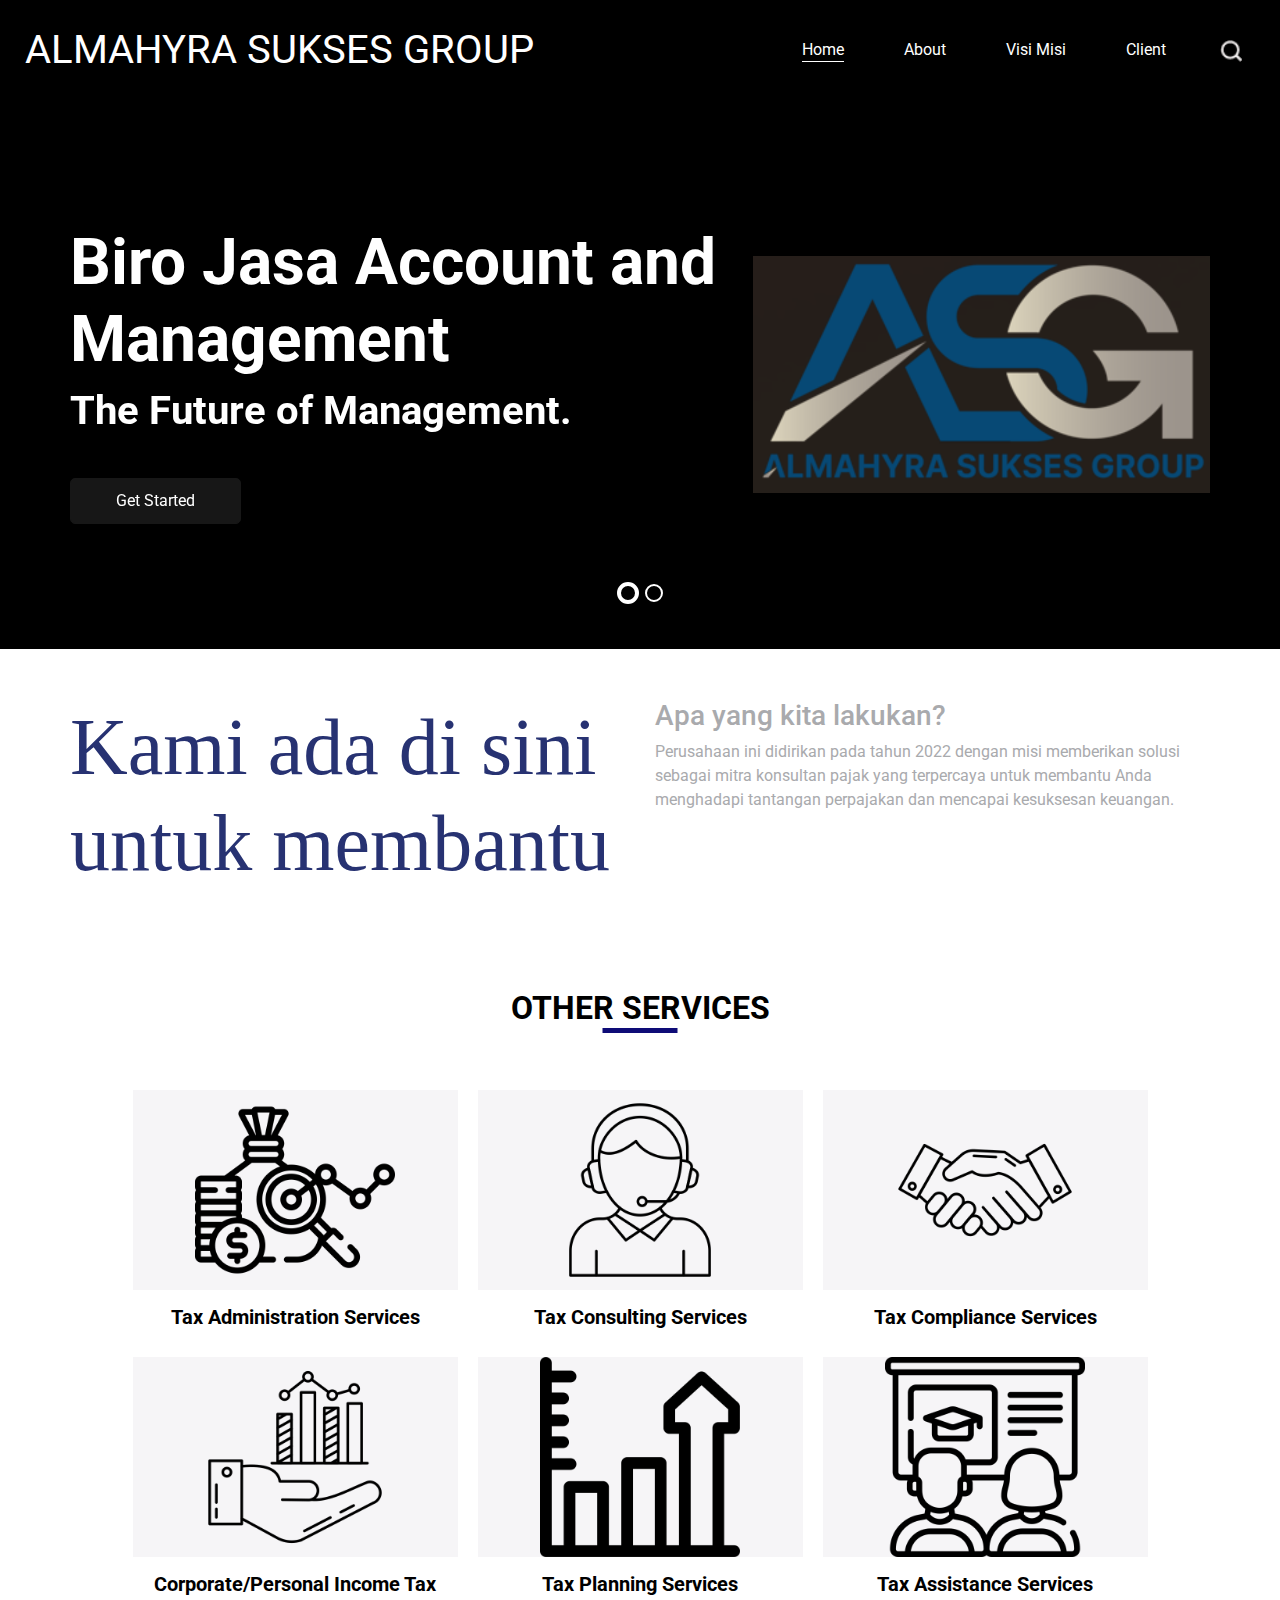
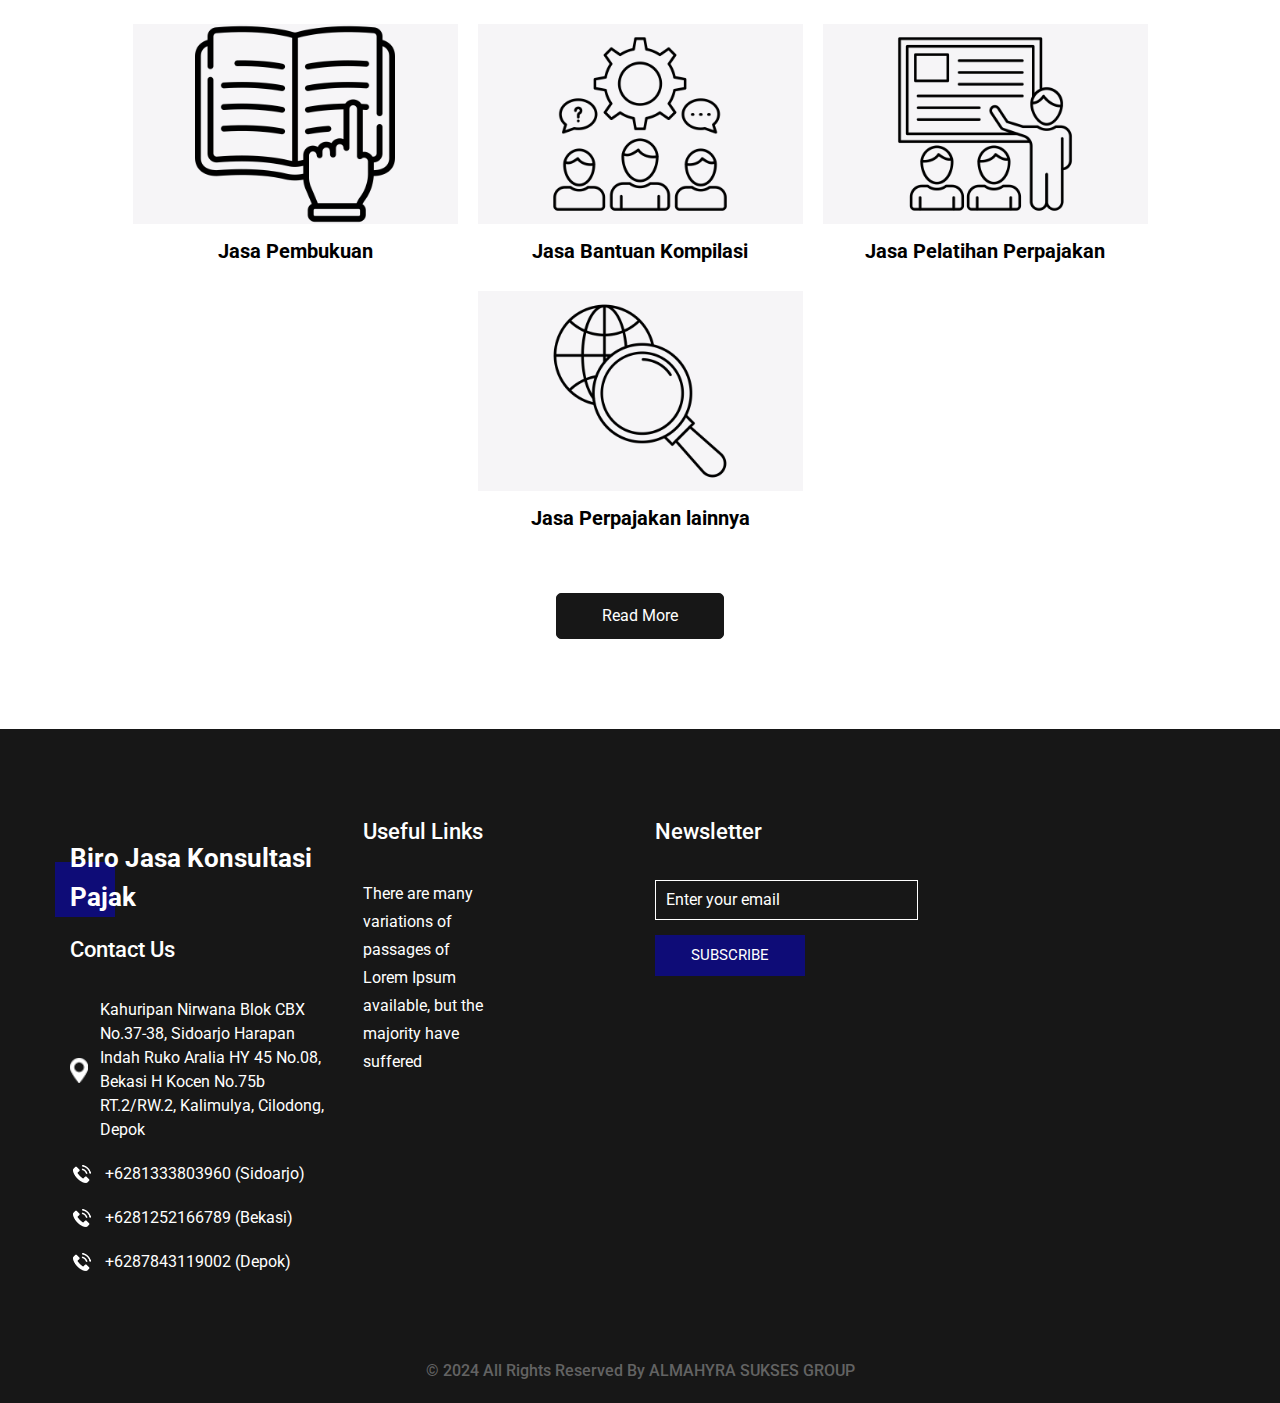
==== commit f45eb37e: "penambahan popup" ====
--- a/index.html
+++ b/index.html
@@ -1,171 +1,170 @@
 <!DOCTYPE html>
 <html>
-
-<head>
-  <!-- Basic -->
-  <meta charset="utf-8" />
-  <meta http-equiv="X-UA-Compatible" content="IE=edge" />
-  <!-- Mobile Metas -->
-  <meta name="viewport" content="width=device-width, initial-scale=1, shrink-to-fit=no" />
-  <!-- Site Metas -->
-  <meta name="keywords" content="" />
-  <meta name="description" content="" />
-  <meta name="author" content="" />
-
-  <title >Biro Jasa Konsultasi Pajak</title>
-
-  <!-- slider stylesheet -->
-  <!-- slider stylesheet -->
-  <link rel="stylesheet" type="text/css"
-    href="https://cdnjs.cloudflare.com/ajax/libs/OwlCarousel2/2.3.4/assets/owl.carousel.min.css" />
-
-  <!-- bootstrap core css -->
-  <link rel="stylesheet" type="text/css" href="css/bootstrap.css" />
-
-  <!-- fonts style -->
-  <link href="https://fonts.googleapis.com/css?family=Roboto:400,700&display=swap" rel="stylesheet" />
-  <!-- Custom styles for this template -->
-  <link href="css/style.css" rel="stylesheet" />
-  <!-- responsive style -->
-  <link href="css/responsive.css" rel="stylesheet" />
-</head>
-
-<body>
-  <div class="hero_area">
-    <!-- header section strats -->
-    <header class="header_section">
-      <div class="container-fluid">
-        <nav class="navbar navbar-expand-lg custom_nav-container ">
-          <a class="navbar-brand" href="index.html">
-            <span>
-              ALMAHYRA SUKSES GROUP
-            </span>
-          </a>
-          <button class="navbar-toggler" type="button" data-toggle="collapse" data-target="#navbarSupportedContent"
-            aria-controls="navbarSupportedContent" aria-expanded="false" aria-label="Toggle navigation">
-            <span class="navbar-toggler-icon"></span>
-          </button>
-
-          <div class="collapse navbar-collapse" id="navbarSupportedContent">
-            <div class="d-flex ml-auto flex-column flex-lg-row align-items-center">
-              <ul class="navbar-nav  ">
-                <li class="nav-item active">
-                  <a class="nav-link" href="index.html">Home <span class="sr-only">(current)</span></a>
-                </li>
-                <li class="nav-item ">
-                  <a class="nav-link" href="about.html"> About </a>
-                </li>
-                <!-- <li class="nav-item">
-                  <a class="nav-link" href="how.html"> How </a>
-                </li> -->
-                <li class="nav-item">
-                  <a class="nav-link" href="visimisi.html"> Visi Misi </a>
-                </li>
-                <li class="nav-item">
-                  <a class="nav-link" href="client.html"> Client </a>
-                </li>
-                <!-- <li class="nav-item">
-                  <a class="nav-link" href="#">
-                    <span>Wallet</span> <img src="images/wallet.png" alt="" />
-                  </a>
-                </li>
-                <li class="nav-item">
-                  <a class="nav-link" href="#"> Login</a>
-                </li>
-                <li class="nav-item">
-                  <a class="nav-link" href="#"> Sign Up</a>
-                </li> -->
-              </ul>
-              <div class="user_option">
-                <form class="form-inline my-2 my-lg-0 ml-0 ml-lg-4 mb-3 mb-lg-0">
-                  <button class="btn  my-2 my-sm-0 nav_search-btn" type="submit"></button>
-                </form>
-              </div>
-            </div>
-          </div>
-        </nav>
-      </div>
-    </header>
-    <!-- end header section -->
-    <!-- slider section -->
-    <section class=" slider_section position-relative" style="margin-bottom: 50px;">
-      <div id="carouselExampleIndicators" class="carousel slide" data-ride="carousel">
-        <ol class="carousel-indicators">
-          <li data-target="#carouselExampleIndicators" data-slide-to="0" class="active"></li>
-          <li data-target="#carouselExampleIndicators" data-slide-to="1"></li>
-          <!-- <li data-target="#carouselExampleIndicators" data-slide-to="2"></li>
-          <li data-target="#carouselExampleIndicators" data-slide-to="3"></li>
-          <li data-target="#carouselExampleIndicators" data-slide-to="4"></li> -->
-        </ol>
-        <div class="carousel-inner">
-          <div class="carousel-item active">
-            <div class="container">
-              <div class="box">
-                <div class="row">
-                  <div class="col-md-7">
-                    <div class="detail-box">
-                      <div>
-                        <h1>
-                          Biro Jasa Account and Management
-                        </h1>
-                        <h2>
-                          The Future of Management.
-                        </h2>
-                        <div class="">
-                          <a href="">
-                            Get Started
-                          </a>
+  <head>
+    <!-- Basic -->
+    <meta charset="utf-8" />
+    <meta http-equiv="X-UA-Compatible" content="IE=edge" />
+    <!-- Mobile Metas -->
+    <meta name="viewport" content="width=device-width, initial-scale=1, shrink-to-fit=no" />
+    <!-- Site Metas -->
+    <meta name="keywords" content="" />
+    <meta name="description" content="" />
+    <meta name="author" content="" />
+  
+    <title >Biro Jasa Konsultasi Pajak</title>
+  
+    <!-- slider stylesheet -->
+    <!-- slider stylesheet -->
+    <link rel="stylesheet" type="text/css"
+      href="https://cdnjs.cloudflare.com/ajax/libs/OwlCarousel2/2.3.4/assets/owl.carousel.min.css" />
+  
+    <!-- bootstrap core css -->
+    <link rel="stylesheet" type="text/css" href="css/bootstrap.css" />
+  
+    <!-- fonts style -->
+    <link href="https://fonts.googleapis.com/css?family=Roboto:400,700&display=swap" rel="stylesheet" />
+    <!-- Custom styles for this template -->
+    <link href="css/style.css" rel="stylesheet" />
+    <!-- responsive style -->
+    <link href="css/responsive.css" rel="stylesheet" />
+  </head>
+  
+  <body>
+    <div class="hero_area">
+      <!-- header section strats -->
+      <header class="header_section">
+        <div class="container-fluid">
+          <nav class="navbar navbar-expand-lg custom_nav-container ">
+            <a class="navbar-brand" href="index.html">
+              <span>
+                ALMAHYRA SUKSES GROUP
+              </span>
+            </a>
+            <button class="navbar-toggler" type="button" data-toggle="collapse" data-target="#navbarSupportedContent"
+              aria-controls="navbarSupportedContent" aria-expanded="false" aria-label="Toggle navigation">
+              <span class="navbar-toggler-icon"></span>
+            </button>
+  
+            <div class="collapse navbar-collapse" id="navbarSupportedContent">
+              <div class="d-flex ml-auto flex-column flex-lg-row align-items-center">
+                <ul class="navbar-nav  ">
+                  <li class="nav-item active">
+                    <a class="nav-link" href="index.html">Home <span class="sr-only">(current)</span></a>
+                  </li>
+                  <li class="nav-item ">
+                    <a class="nav-link" href="about.html"> About </a>
+                  </li>
+                  <!-- <li class="nav-item">
+                    <a class="nav-link" href="how.html"> How </a>
+                  </li> -->
+                  <li class="nav-item">
+                    <a class="nav-link" href="visimisi.html"> Visi Misi </a>
+                  </li>
+                  <li class="nav-item">
+                    <a class="nav-link" href="client.html"> Client </a>
+                  </li>
+                  <!-- <li class="nav-item">
+                    <a class="nav-link" href="#">
+                      <span>Wallet</span> <img src="images/wallet.png" alt="" />
+                    </a>
+                  </li>
+                  <li class="nav-item">
+                    <a class="nav-link" href="#"> Login</a>
+                  </li>
+                  <li class="nav-item">
+                    <a class="nav-link" href="#"> Sign Up</a>
+                  </li> -->
+                </ul>
+                <div class="user_option">
+                  <form class="form-inline my-2 my-lg-0 ml-0 ml-lg-4 mb-3 mb-lg-0">
+                    <button class="btn  my-2 my-sm-0 nav_search-btn" type="submit"></button>
+                  </form>
+                </div>
+              </div>
+            </div>
+          </nav>
+        </div>
+      </header>
+      <!-- end header section -->
+      <!-- slider section -->
+      <section class=" slider_section position-relative" style="margin-bottom: 50px;">
+        <div id="carouselExampleIndicators" class="carousel slide" data-ride="carousel">
+          <ol class="carousel-indicators">
+            <li data-target="#carouselExampleIndicators" data-slide-to="0" class="active"></li>
+            <li data-target="#carouselExampleIndicators" data-slide-to="1"></li>
+            <!-- <li data-target="#carouselExampleIndicators" data-slide-to="2"></li>
+            <li data-target="#carouselExampleIndicators" data-slide-to="3"></li>
+            <li data-target="#carouselExampleIndicators" data-slide-to="4"></li> -->
+          </ol>
+          <div class="carousel-inner">
+            <div class="carousel-item active">
+              <div class="container">
+                <div class="box">
+                  <div class="row">
+                    <div class="col-md-7">
+                      <div class="detail-box">
+                        <div>
+                          <h1>
+                            Biro Jasa Account and Management
+                          </h1>
+                          <h2>
+                            The Future of Management.
+                          </h2>
+                          <div class="">
+                            <a href="">
+                              Get Started
+                            </a>
+                          </div>
                         </div>
                       </div>
                     </div>
-                  </div>
-                  <div class="col-md-5">
-                    <div class="img-box2">
-                      <img src="images/logo_ASG.png" alt="" />
+                    <div class="col-md-5">
+                      <div class="img-box2">
+                        <img src="images/logo_ASG.png" alt="" />
+                      </div>
                     </div>
                   </div>
                 </div>
               </div>
             </div>
-          </div>
-          <div class="carousel-item">
-            <div class="container">
-              <div class="box">
-                <div class="row">
-                  <div class="col-md-7">
-                    <div class="detail-box">
-                      <div>
-                        <h1>
-                          COMPANY VALUES
-                        </h1>
-                        <!-- <h2>
-                          The Future of Trading.
-                        </h2> -->
-                        <div class="">
-                          <a href="">
-                            Get Started
-                          </a>
+            <div class="carousel-item">
+              <div class="container">
+                <div class="box">
+                  <div class="row">
+                    <div class="col-md-7">
+                      <div class="detail-box">
+                        <div>
+                          <h1>
+                            COMPANY VALUES
+                          </h1>
+                          <!-- <h2>
+                            The Future of Trading.
+                          </h2> -->
+                          <div class="">
+                            <a href="">
+                              Get Started
+                            </a>
+                          </div>
                         </div>
                       </div>
                     </div>
-                  </div>
-                  <div class="col-md-5">
-                    <div class="img-box2">
-                  
-                      <img src="images/company_value.png" alt="" />
+                    <div class="col-md-5">
+                      <div class="img-box2">
+                    
+                        <img src="images/company_value.png" alt="" />
+                      </div>
                     </div>
                   </div>
                 </div>
               </div>
             </div>
-          </div>
-          
-          
-          
-      </div>
-    </section>
-    <!-- end slider section -->
-  </div>
+            
+            
+            
+        </div>
+      </section>
+      <!-- end slider section -->
+    </div>
 
   <section id="about" class="about">
     <div class="container" data-aos="fade-up">
@@ -288,47 +287,14 @@
   
   <!-- Popup -->
   <div id="myPopup" class="popup" style="display:none;">
-      <div class="popup-content">
-          <span class="close" onclick="closePopup()">&times;</span>
-          <h5 id="popupTitle">Informasi Tambahan</h5>
-          <p id="popupText">Ini adalah informasi tambahan.</p>
-      </div>
-  </div>
-  
-  <style>
-  .popup {
-      position: fixed;
-      left: 0;
-      top: 0;
-      width: 100%;
-      height: 100%;
-      background-color: rgba(0, 0, 0, 0.5);
-      display: flex;
-      align-items: center;
-      justify-content: center;
-  }
-  
-  .popup-content {
-      background-color: white;
-      padding: 20px;
-      border-radius: 5px;
-      text-align: center;
-  }
-  
-  .close {
-      cursor: pointer;
-      float: right;
-      font-size: 20px;
-  }
-  
-  .box {
-      cursor: pointer;
-      width: 200px; /* Atur lebar sesuai kebutuhan */
-      text-align: center;
-  }
-  </style>
-  
-  <script>
+    <div class="popup-content">
+        <span class="close" onclick="closePopup()">&times;</span>
+        <h5 id="popupTitle">Informasi Tambahan</h5>
+        <p id="popupText">Ini adalah informasi tambahan.</p>
+    </div>
+</div>
+
+<script>
   function showPopup(content) {
       document.getElementById("popupText").innerText = content;
       document.getElementById("myPopup").style.display = "flex";
--- a/css/style.css
+++ b/css/style.css
@@ -862,6 +862,18 @@
   width: 100%; /* Pastikan lebar penuh agar bisa memusatkan konten */
 }
 
+/* end footer section*/
+/*# sourceMappingURL=style.css.map */
+
+.text {
+  display: flex;
+  justify-content: center; /* Untuk memusatkan secara horizontal */
+  align-items: center; /* Untuk memusatkan secara vertikal jika ada tinggi */
+  color: #072e85;
+  text-align: center; /* Menjaga teks tetap rapi */
+  width: 100%; /* Pastikan lebar penuh agar bisa memusatkan konten */
+}
+
 .popup {
   display: none; /* Sembunyikan pop-up secara default */
   position: fixed;
@@ -897,5 +909,37 @@
   cursor: pointer;
 }
 
+
+  .popup {
+      position: fixed;
+      left: 0;
+      top: 0;
+      width: 100%;
+      height: 100%;
+      background-color: rgba(0, 0, 0, 0.5);
+      display: flex;
+      align-items: center;
+      justify-content: center;
+  }
+  
+  .popup-content {
+      background-color: white;
+      padding: 20px;
+      border-radius: 5px;
+      text-align: center;
+  }
+  
+  .close {
+      cursor: pointer;
+      float: right;
+      font-size: 20px;
+  }
+  
+  .box2 {
+      cursor: pointer;
+      width: 200px; /* Atur lebar sesuai kebutuhan */
+      text-align: center;
+  }
+ 
 /* end footer section*/
 /*# sourceMappingURL=style.css.map */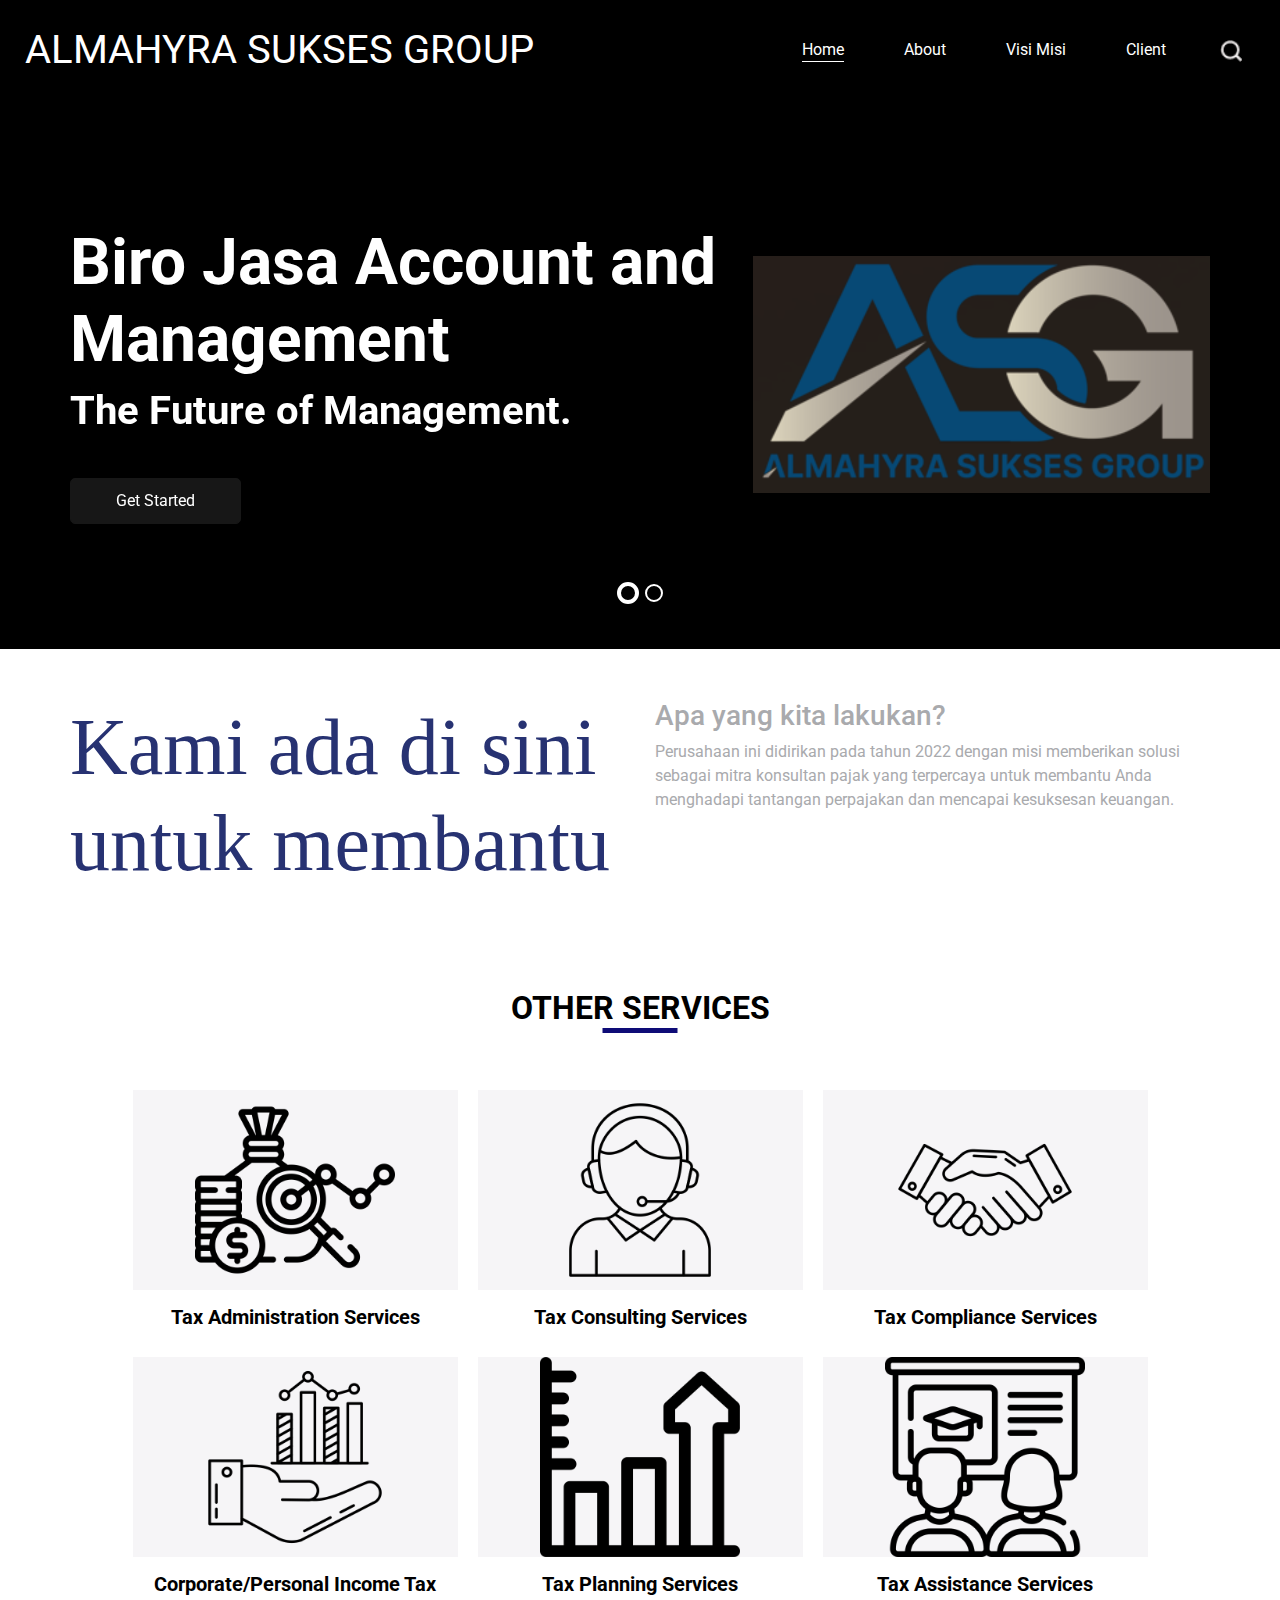
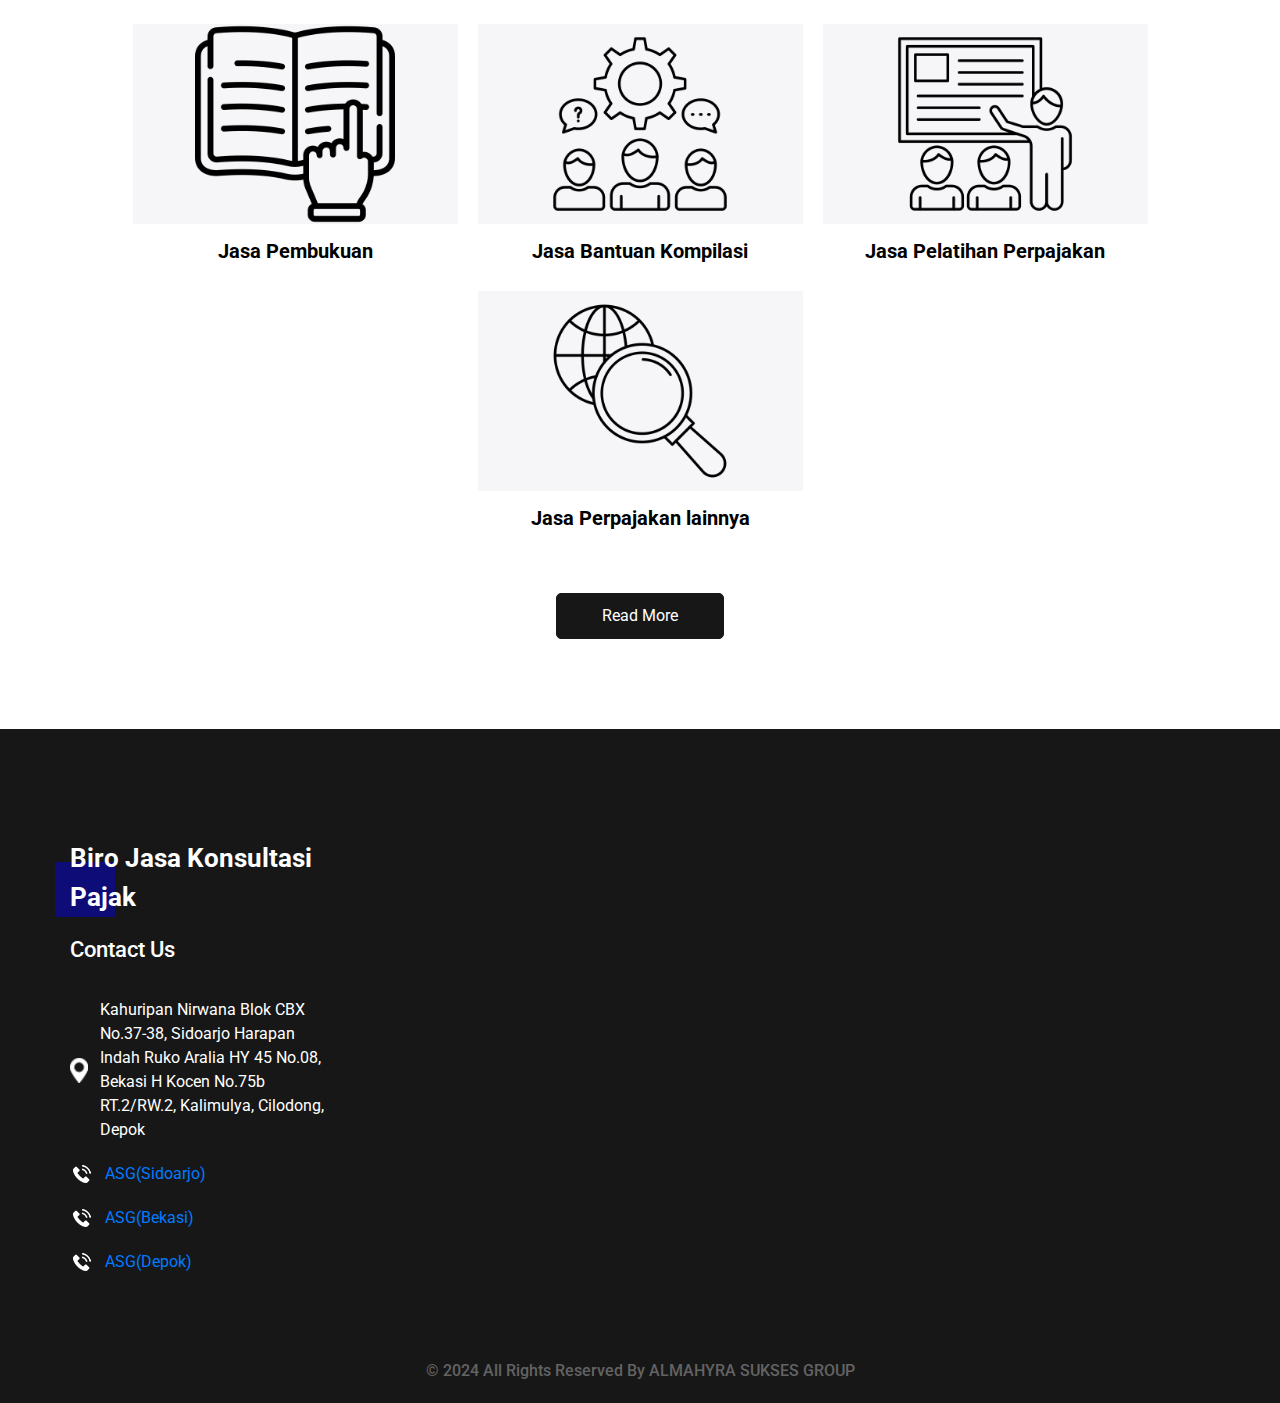
==== commit 1226a35c: "menambahkan link wa" ====
--- a/index.html
+++ b/index.html
@@ -453,7 +453,7 @@
                 <img src="images/phone.png" width="18px" alt="" />
               </div>
               <p>
-                +6281333803960 (Sidoarjo)
+                <a href="https://wa.me/6281333803960" target="_blank">ASG(Sidoarjo)</a>
               </p>
             </div>
             <div>
@@ -461,7 +461,7 @@
                 <img src="images/phone.png" width="18px" alt="" />
               </div>
               <p>
-                +6281252166789 (Bekasi)
+                <a href="https://wa.me/6281252166789" target="_blank">ASG(Bekasi)</a>
               </p>
             </div>
             <div>
@@ -469,9 +469,10 @@
                 <img src="images/phone.png" width="18px" alt="" />
               </div>
               <p>
-                +6287843119002 (Depok)
+                <a href="https://wa.me/6287843119002" target="_blank">ASG(Depok)</a>
               </p>
             </div>
+            
             <!-- <div>
               <div class="img-box">
                 <img src="images/envelope.png" width="18px" alt="" />
@@ -494,7 +495,7 @@
           </div>
         </div> -->
 
-        <div class="col-md-3">
+        <!-- <div class="col-md-3">
           <div class="info_links">
             <h5>
               Useful Links
@@ -537,8 +538,8 @@
               </li>
             </ul>
           </div>
-        </div>
-        <div class="col-md-3">
+        </div> -->
+        <!-- <div class="col-md-3">
           <div class="info_form ">
             <h5>
               Newsletter
@@ -550,7 +551,7 @@
               </button>
             </form>
           </div>
-        </div>
+        </div> -->
       </div>
     </div>
   </section>
--- a/css/style.css
+++ b/css/style.css
@@ -766,7 +766,7 @@
 .info_section .info_links ul li a {
   display: inline-block;
   color: #ffffff;
-  margin: 2px 0;
+  margin: 10px 0;
 }
 
 .info_section .info_form form input {
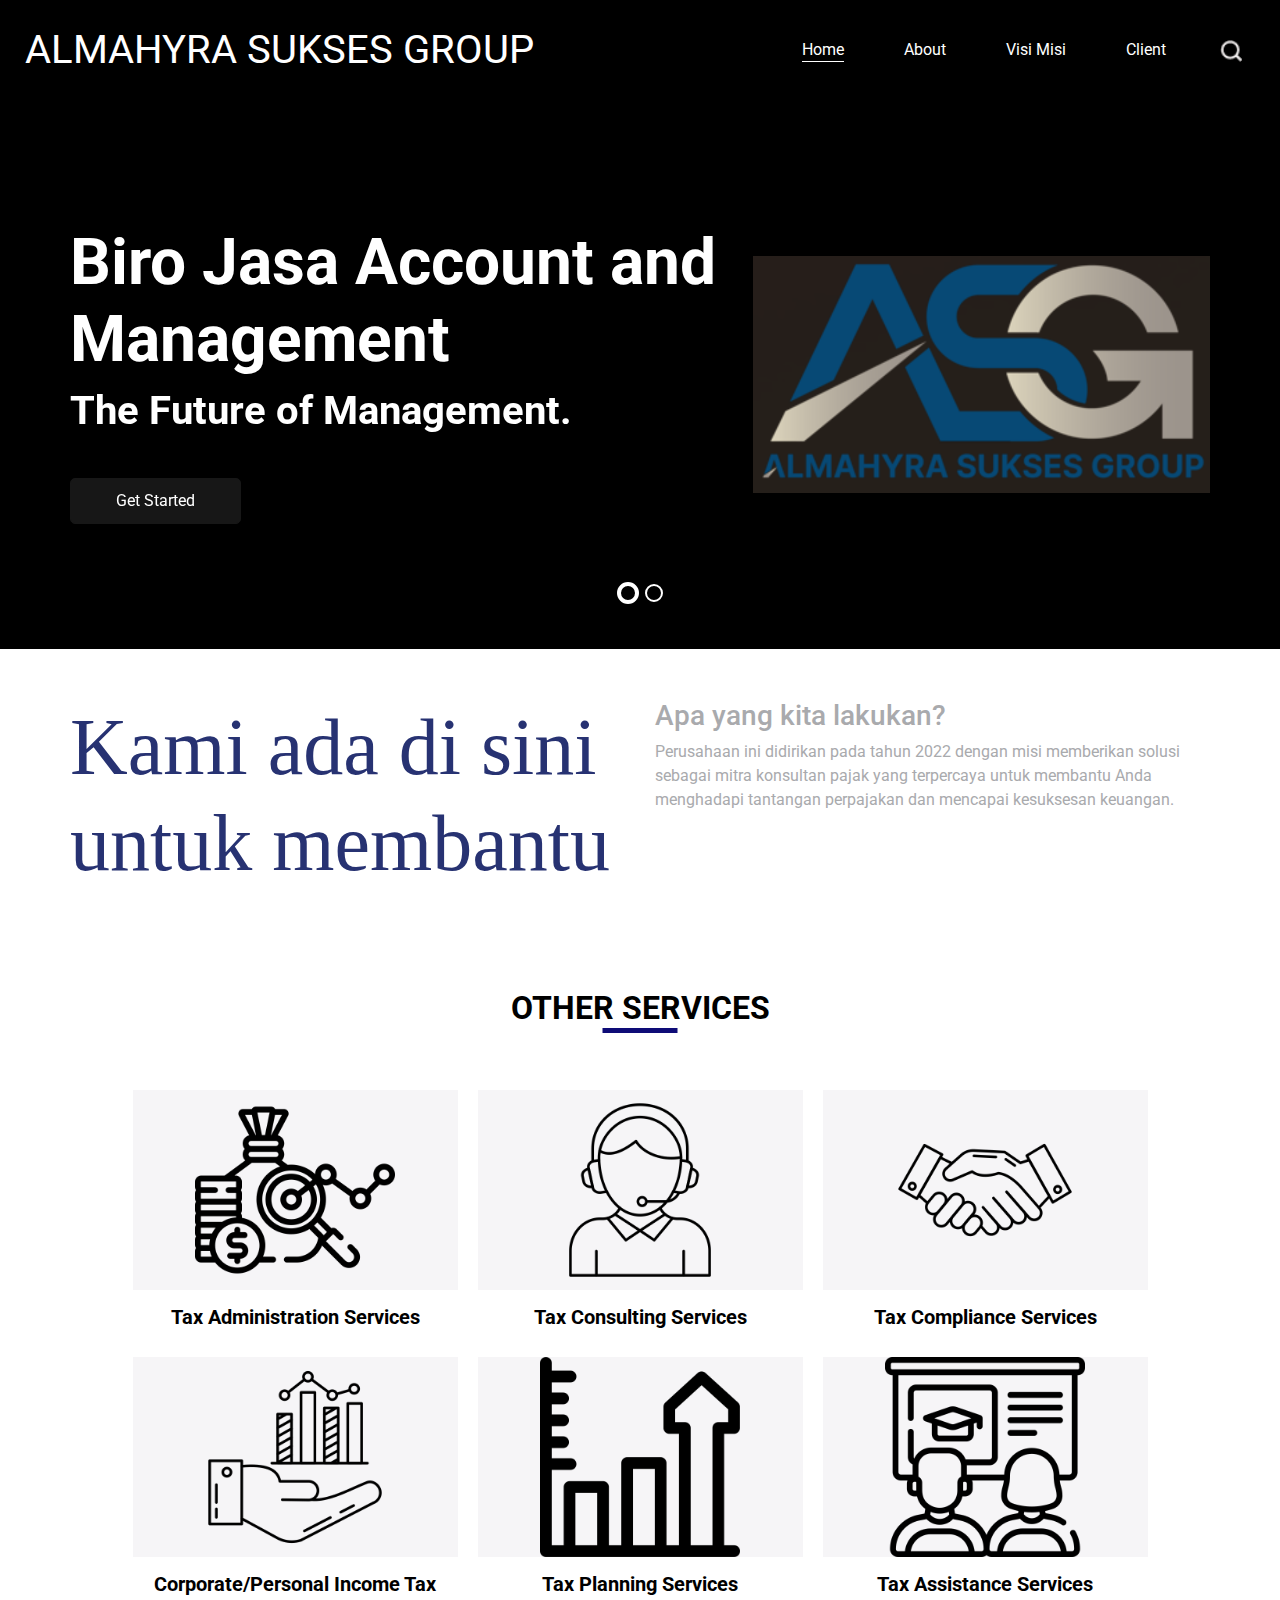
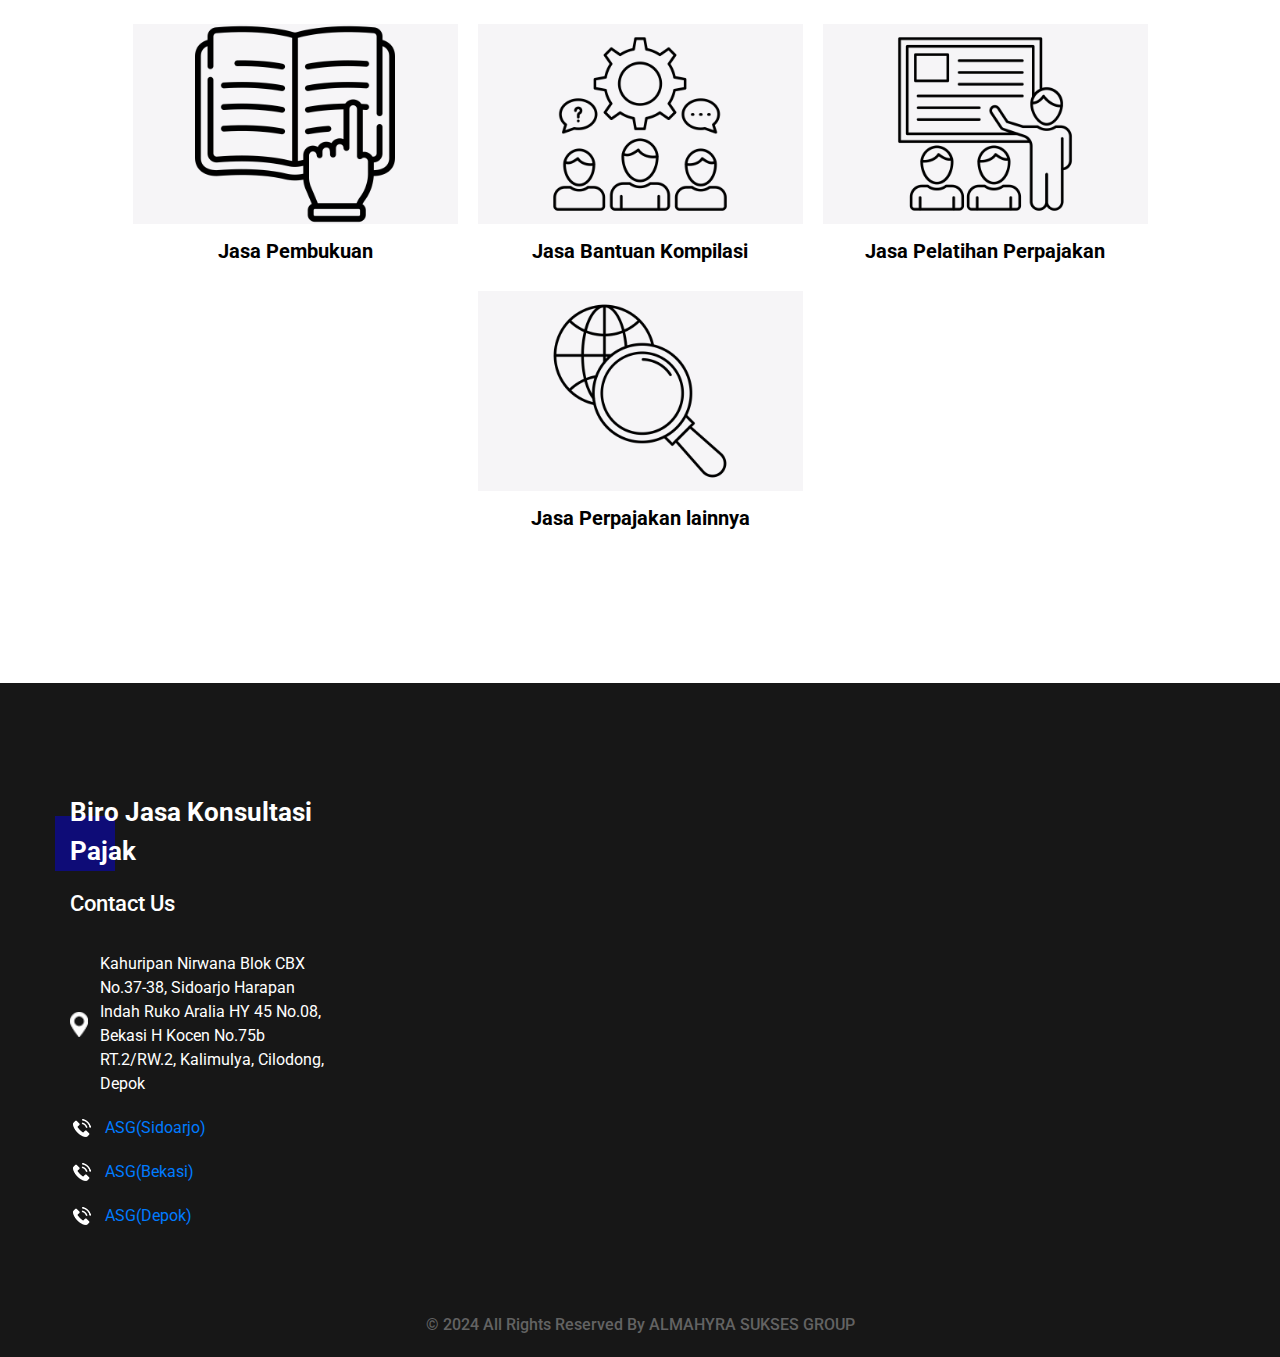
==== commit 062b3a14: "menambahkan link wa" ====
--- a/index.html
+++ b/index.html
@@ -307,11 +307,11 @@
   
     
      
-    <div class="btn-box">
+    <!-- <div class="btn-box">
       <a href="">
         Read More
       </a>
-    </div>
+    </div> -->
   </section>
   <!-- end how section -->
 
